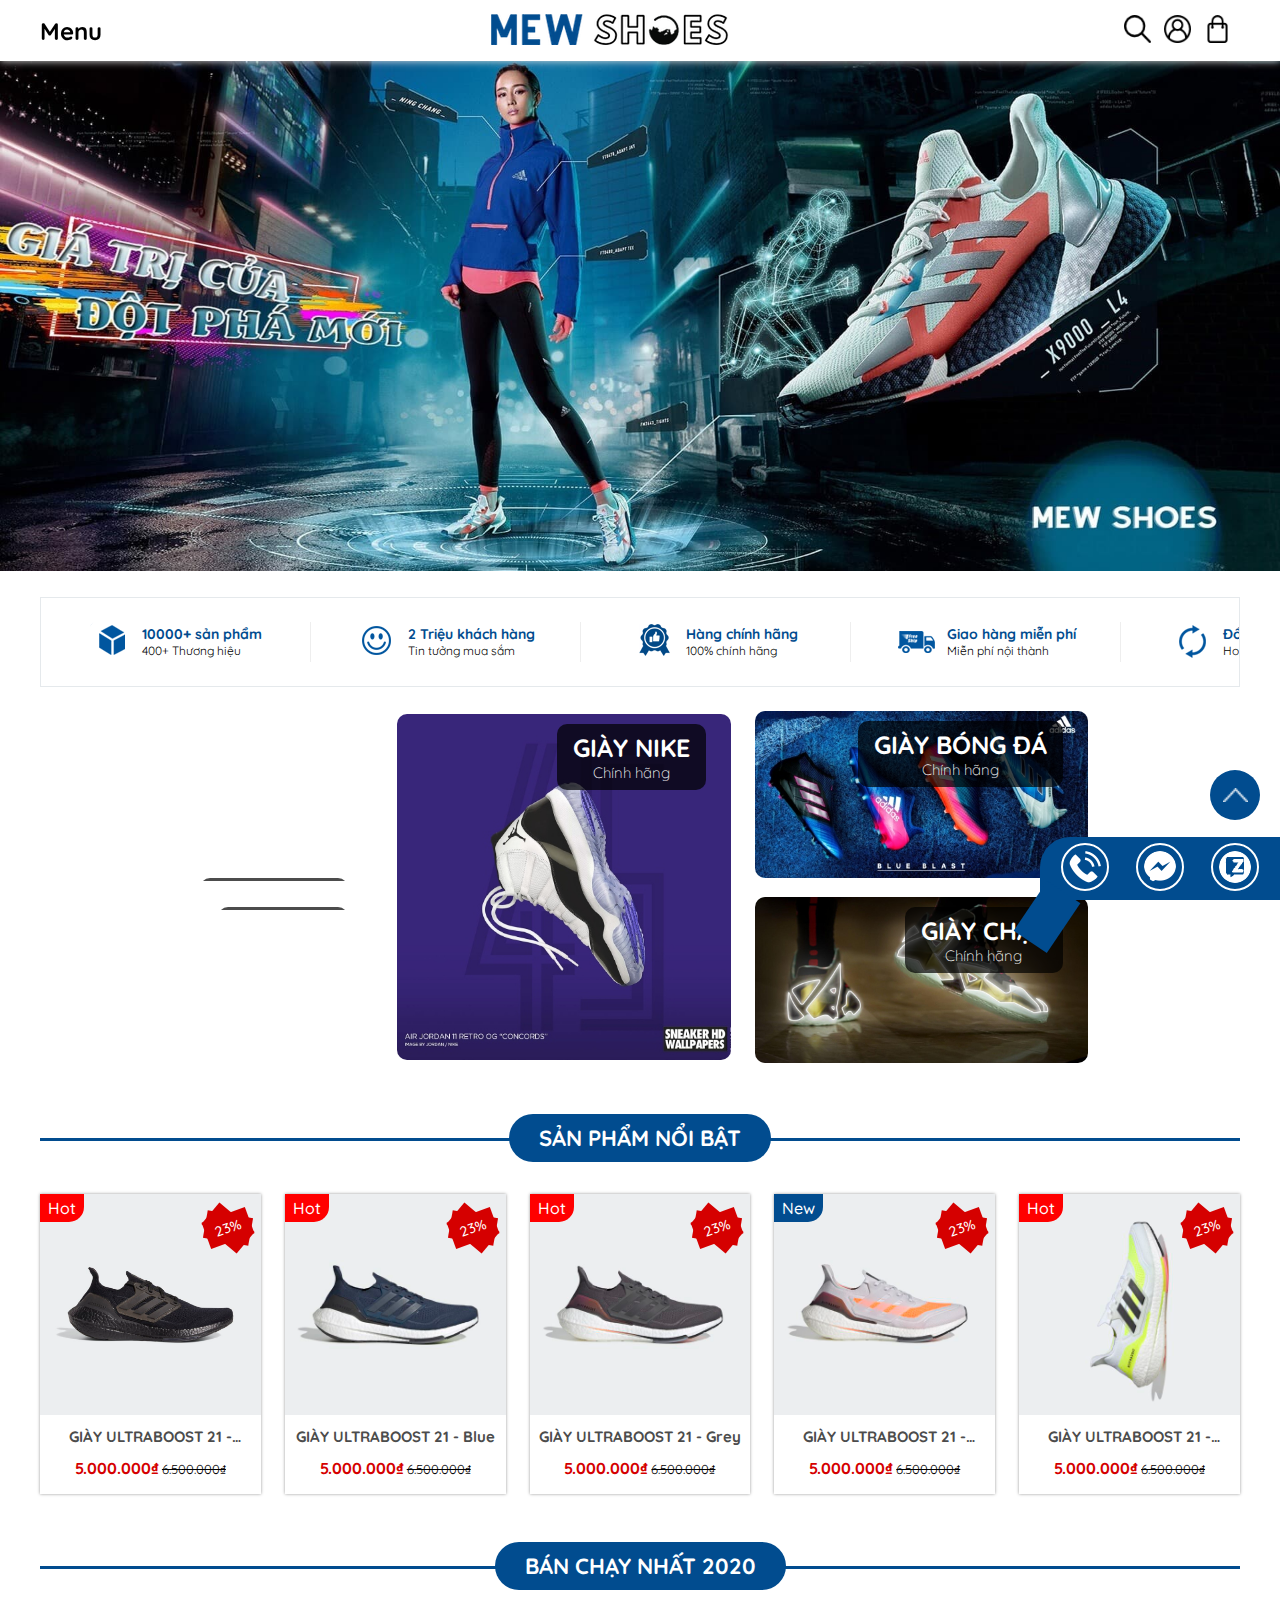
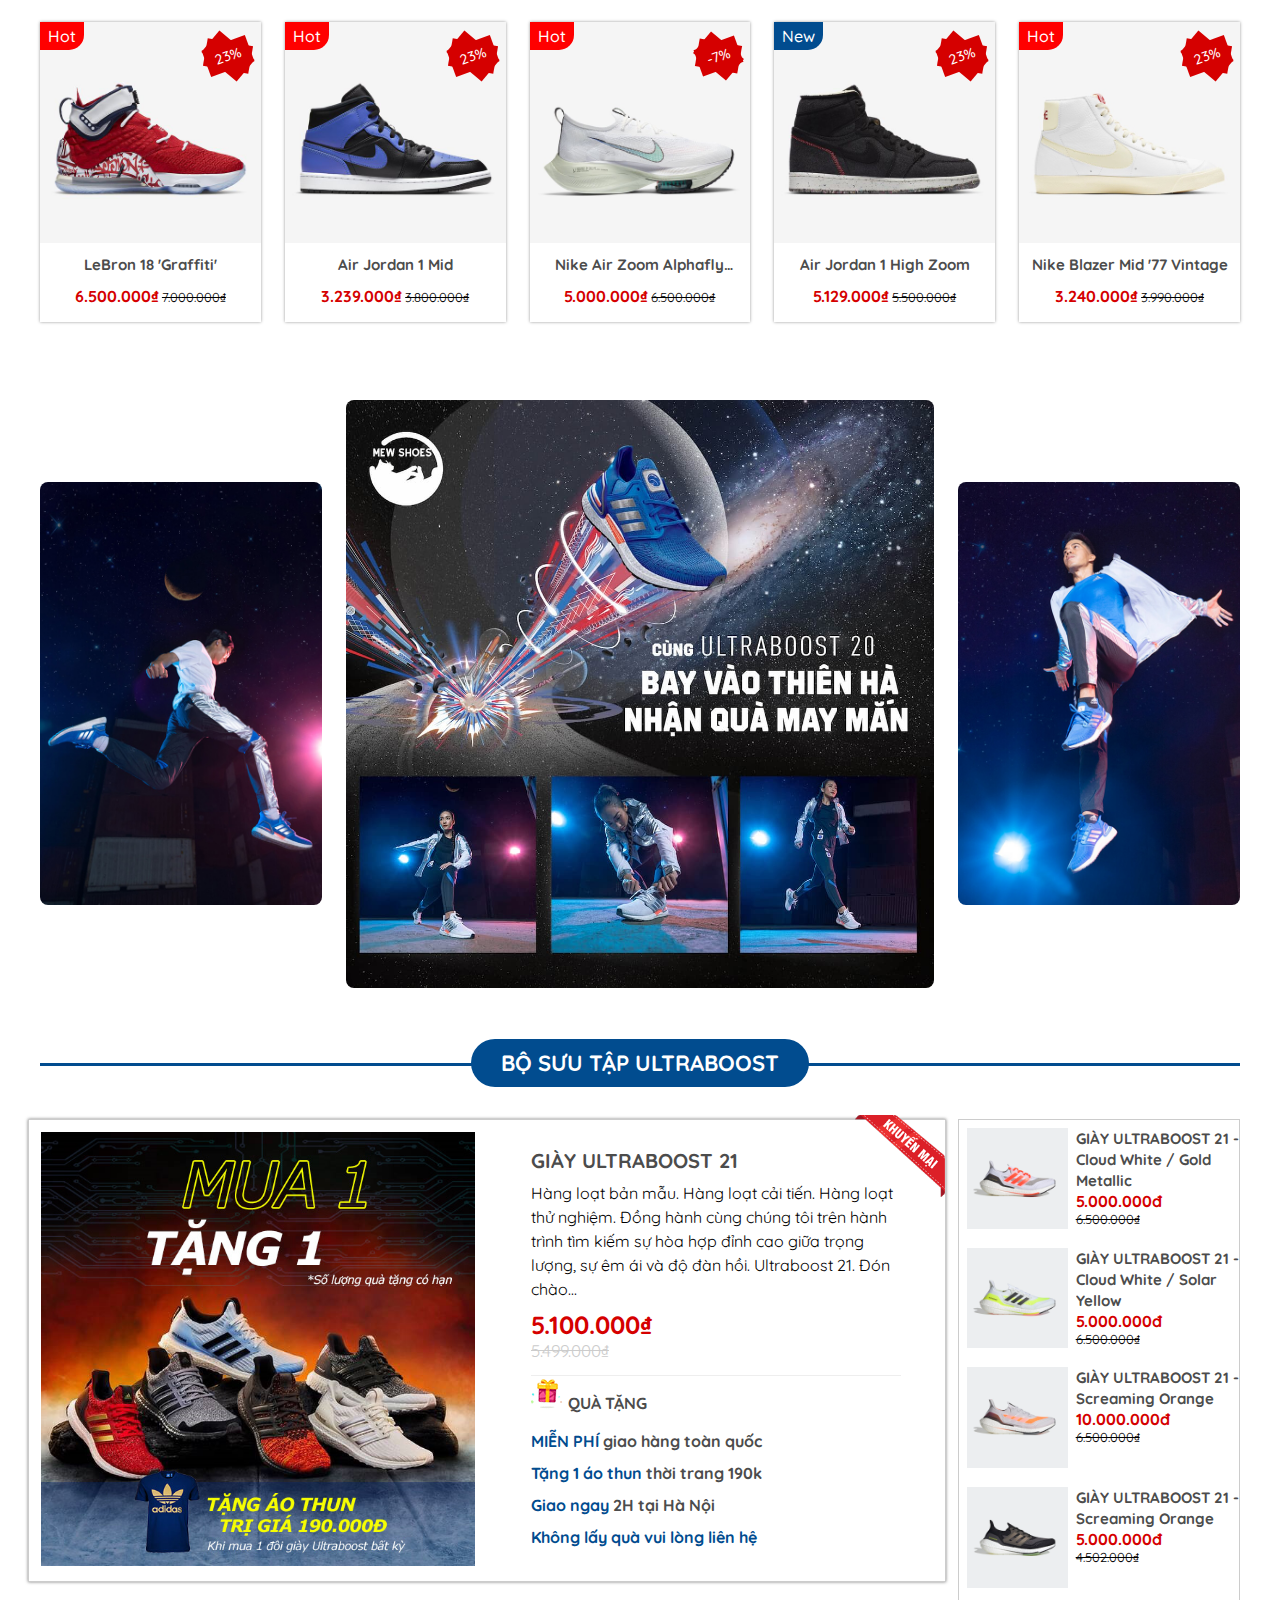
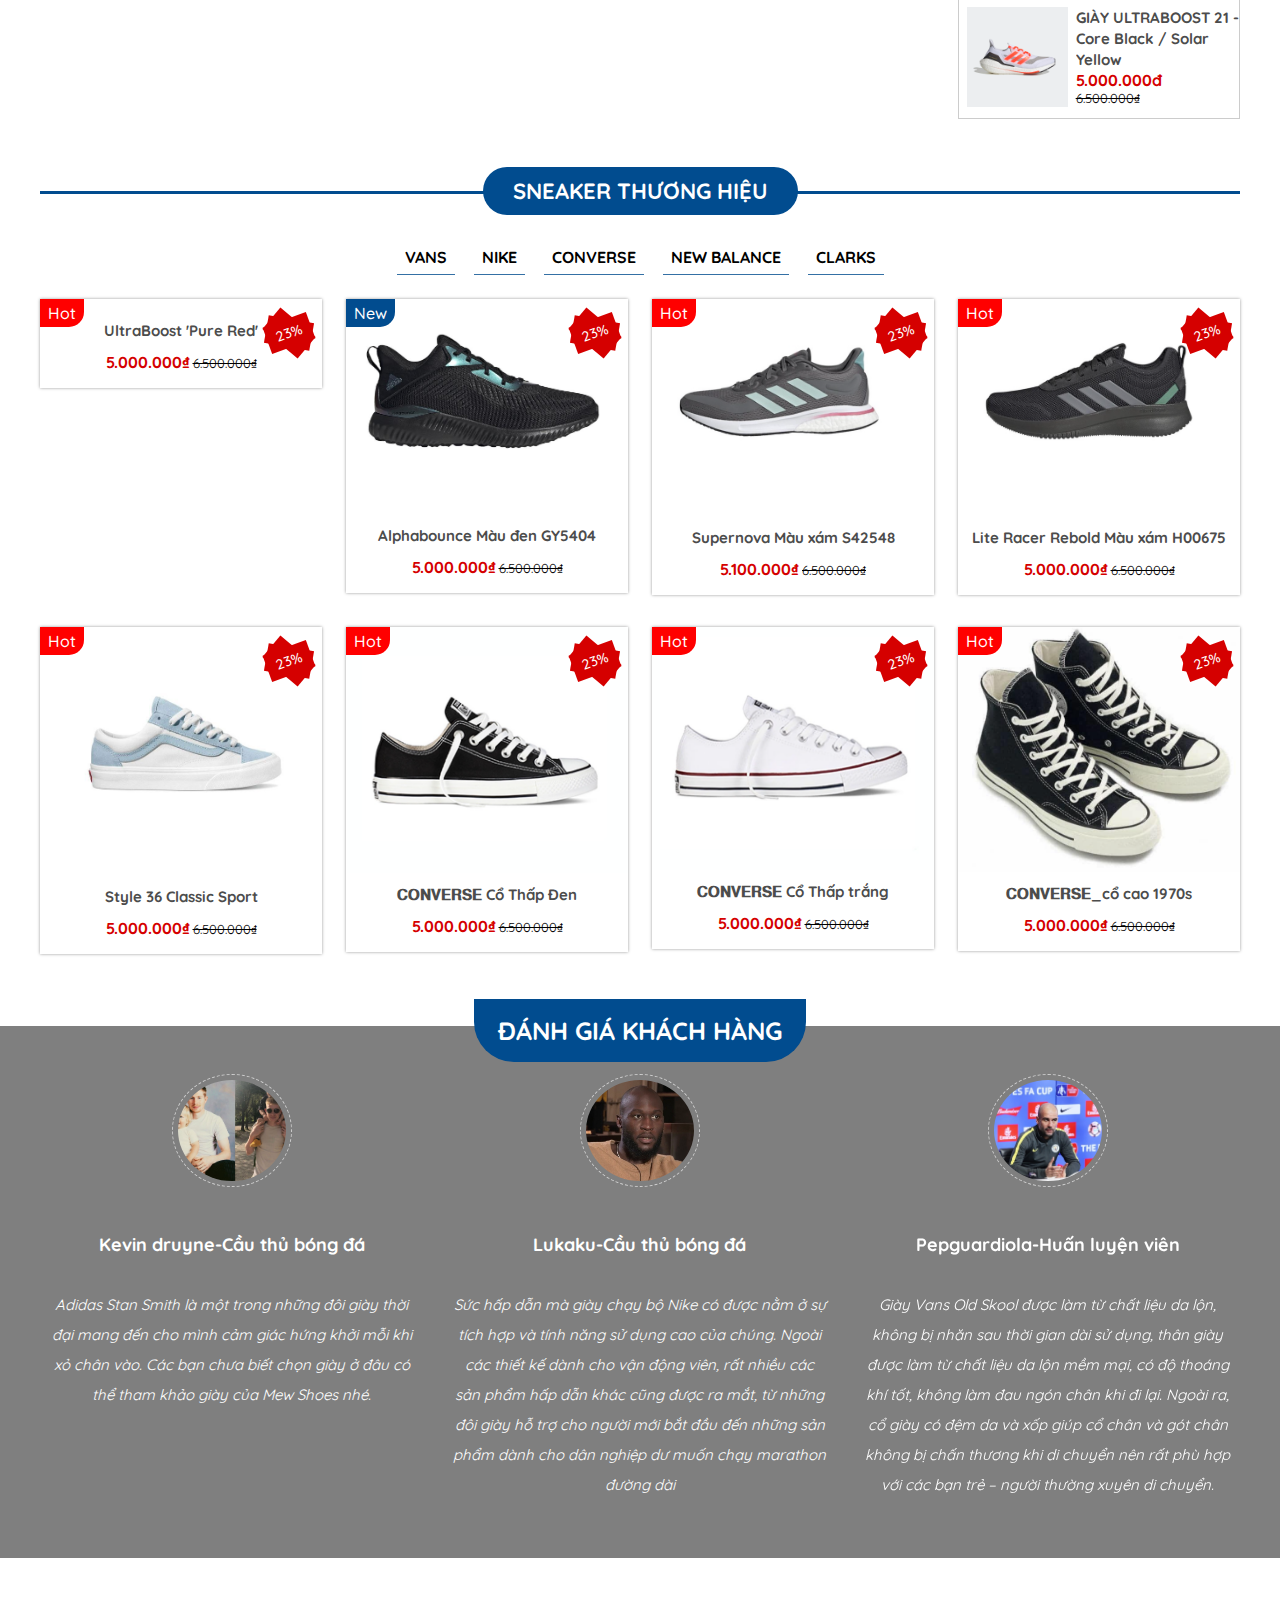
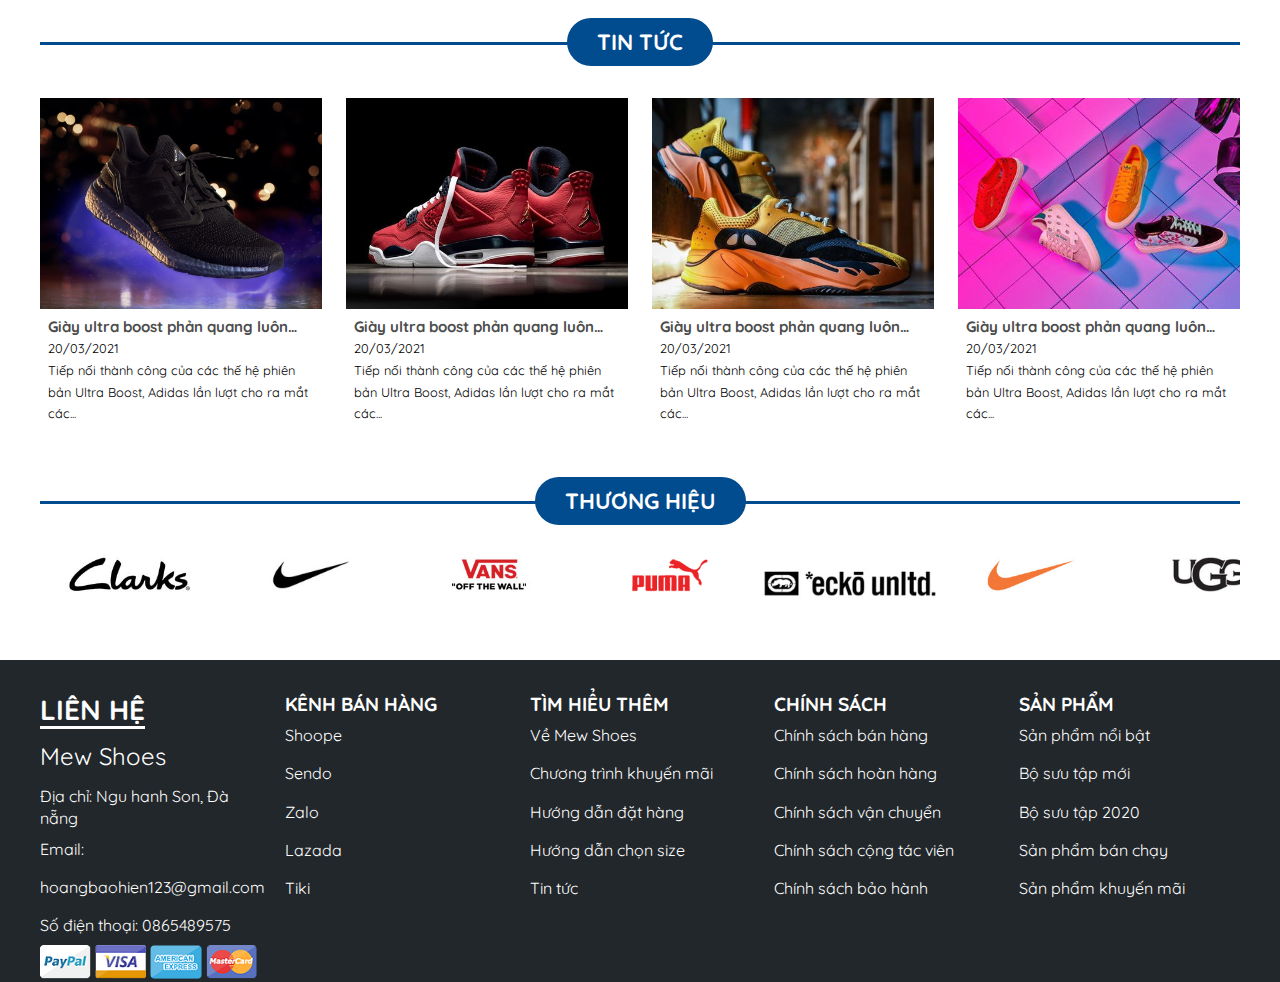
==== index.html @ cb1eae59 "first" ====
<!DOCTYPE html>
<html lang="en">

<head>
    <meta charset="UTF-8">
    <meta http-equiv="X-UA-Compatible" content="IE=edge">
    <meta name="viewport" content="width=device-width, initial-scale=1.0">
    <title>Mew Shoes</title>
    <link rel="icon" href="assets/img/logo/icon.png">
    <link rel="preconnect" href="https://fonts.gstatic.com" crossorigin>
    <link
        href="https://fonts.googleapis.com/css2?family=Quicksand:wght@300;400;500;600;700&family=Roboto:ital,wght@0,100;0,300;0,400;0,500;0,700;0,900;1,100;1,300;1,400;1,500;1,700;1,900&display=swap"
        rel="stylesheet">
    <link rel="stylesheet" href="https://cdnjs.cloudflare.com/ajax/libs/font-awesome/6.1.0/css/all.min.css"
        integrity="sha512-10/jx2EXwxxWqCLX/hHth/vu2KY3jCF70dCQB8TSgNjbCVAC/8vai53GfMDrO2Emgwccf2pJqxct9ehpzG+MTw=="
        crossorigin="anonymous" referrerpolicy="no-referrer" />
    <link rel="stylesheet" href="./assets/css/grid.css">
    <link rel="stylesheet" href="./assets/css/base.css">
    <link rel="stylesheet" href="./assets/css/main.css">
    <link rel="stylesheet" href="./assets/css/responsive.css">
</head>

<body>
    <script>
        alert('Chào mừng bạn đến với Mew shoes ><')
    </script>
    <div class="app">
        <header class="header">
            <div class="grid wide">
                <input hidden type="checkbox" name="" class="top-search__input" id="top-search__input--toggle">
                <!-- top-search -->
                <div class="top-search">
                    <input class="top-search__input" type="text" placeholder="Từ khóa...">
                    <a href="" class="btn btn--primary-color main-effect">Tìm kiếm</a>
                </div>

                <label for="top-search__input--toggle" class="top-search__overlay"></label>

                <!-- nav -->
                <nav class="nav">
                    <label for="nav__input--toggle" class="nav__menu">
                        <div class="nav__menu--toggle">
                            <i class="nav__menu-icon fa-solid fa-bars"></i> <span class="s-hidden">Menu</span>
                        </div>
                    </label>

                    <div class="nav__logo">
                        <a href="index.html">
                            <img class="" src="./assets/img/logo/mew-shoes.png" alt="">
                        </a>
                    </div>

                    <div class="nav__purchase">
                        <label class="" for="top-search__input--toggle" title="Tìm kiếm">
                            <img class="nav__purchase-img" src="./assets/img/icon-img/search.png" alt="">
                        </label>
                        <a class="" href="logins.html" title="Đăng nhập">
                            <img class="nav__purchase-img" src="./assets/img/icon-img/account.png" alt="">
                        </a>
                        <a class="" href="#" title="Đăng xuất">
                            <a href="out.html"><img class="nav__purchase-img s-hidden"
                                    src="./assets/img/icon-img/cart.png" alt=""> </label></a>

                        </a>
                    </div>
                </nav>
            </div>

            <input type="checkbox" hidden name="" class="nav__input" id="nav__input--toggle">

            <!-- navbar -->
            <label for="nav__input--toggle" class="navbar__overlay"></label>
            <div class="navbar">
                <div class="navbar__header">
                    <a href="#">
                        <img src="./assets/img/logo/mew-shoes.png" alt="">
                    </a>
                    <label for="nav__input--toggle">
                        <i class="navbar__header-icon--close far fa-times-circle"></i>
                    </label>
                </div>
                <div class="navbar__body">
                    <ul class="navbar__info">
                        <li class="navbar__info-item">
                            <a href="#" class="navbar__info-link">
                                <i class="navbar__info-icon fas fa-store"></i>
                                Cửa hàng Online</a>
                        </li>
                        <li class="navbar__info-item">
                            <a href="#" class="navbar__info-link">
                                <i class="navbar__info-icon far fa-paper-plane"></i>
                                Hướng dẫn mua hàng</a>
                        </li>
                        <li class="navbar__info-item">
                            <a href="#" class="navbar__info-link">
                                <i class="navbar__info-icon fas fa-qrcode"></i>
                                Thông tin thanh toán</a>
                        </li>
                        <li class="navbar__info-item">
                            <a href="#" class="navbar__info-link">
                                <i class="navbar__info-icon fas fa-store-alt"></i>
                                Chuỗi cửa hàng MewShoes</a>
                        </li>
                    </ul>

                    <ul class="navbar__category">
                        <li class="navbar__category-item">
                            <a class="navbar__category-link navbar__category-link__pointer navbar__category-link--color-primary"
                                href="#">Trang chủ</a>
                        </li>
                        <li class="navbar__category-item">
                            <a class="navbar__category-link navbar__category-link__pointer navbar__category-link--color-primary"
                                href="#">Giới thiệu</a>
                        </li>
                        <li class="navbar__category-item">
                            <a class="navbar__category-link" href="./boot.html">Giày boot</a>
                        </li>
                        <li class="navbar__category-item">
                            <a class="navbar__category-link" href="sport.html">Giày thể thao</a>
                        </li>
                        <li class="navbar__category-item">
                            <a class="navbar__category-link" href="sandals.html">Giày sandals</a>
                        </li>
                        <li class="navbar__category-item">
                            <a class="navbar__category-link" href="caogot.html">giày cao gót</a>
                        </li>
                        <li class="navbar__category-item">
                            <a class="navbar__category-link navbar__category-link__pointer navbar__category-link__pointer--default"
                                href="#">Tin tức</a>
                        </li>
                        <li class="navbar__category-item">
                            <a class="navbar__category-link navbar__category-link__pointer navbar__category-link__pointer--default"
                                href="#">Liên hệ</a>
                        </li>
                    </ul>

                    <div class="navbar__trademark">
                        <div class="navbar__trademark-list">
                            <div class="navbar__trademark-item">
                                <a href="#">
                                    <img class="navbar__trademark-img" src="./assets/img/trademark/nb.jpg" alt="">
                                </a>
                            </div>
                            <div class="navbar__trademark-item">
                                <a href="#">
                                    <img class="navbar__trademark-img" src="./assets/img/trademark/converse.jpg" alt="">
                                </a>
                            </div>
                        </div>
                        <div class="navbar__trademark-list">
                            <div class="navbar__trademark-item">
                                <a href="#">
                                    <img class="navbar__trademark-img" src="./assets/img/trademark/clarks.jpg" alt="">
                                </a>
                            </div>
                            <div class="navbar__trademark-item">
                                <a href="#">
                                    <img class="navbar__trademark-img" src="./assets/img/trademark/v-color.jpg" alt="">
                                </a>
                            </div>
                        </div>
                        <div class="navbar__trademark-list">
                            <div class="navbar__trademark-item">
                                <a href="#">
                                    <img class="navbar__trademark-img" src="./assets/img/trademark/vans.jpg" alt="">
                                </a>
                            </div>
                            <div class="navbar__trademark-item">
                                <a href="#">
                                    <img class="navbar__trademark-img" src="./assets/img/trademark/puma.jpg" alt="">
                                </a>
                            </div>
                        </div>
                    </div>

                    <ul class="navbar__socials">
                        <li class="navbar__socials-item">
                            <a class="navbar__socials-link" href="https://www.facebook.com/groups/339468258295397">
                                <img src="./assets/img/social-network/facebook.png" alt="">
                            </a>
                        </li>
                        <li class="navbar__socials-item">
                            <a class="navbar__socials-link" href="email.html">
                                <img src="./assets/img/social-network/email.png" alt="">
                            </a>
                        </li>
                        <li class="navbar__socials-item">
                            <a class="navbar__socials-link"
                                href="https://l.facebook.com/l.php?u=https%3A%2F%2Fwww.instagram.com%2Fthuphuowng_2003%3Ffbclid%3DIwAR1xzL79l4zxYjtcg8ZABpHiZBrJl4rvFFiG4FKuqA71RV--k12fUowH6ME&h=AT2jNXqrh0mJFtIkwdpwGE7hoZp2zBm7oHdDBazHqkNHowLIjXb2sBU0ncjePg1Irchv4_YD8o2TBxCK0F-vUGMJZEgwLqLBQkH0OHsWEL4gYexllwIU0tLMhYTch4RrxM39">
                                <img src="./assets/img/social-network/instagram.png" alt="">
                            </a>
                        </li>
                        <li class="navbar__socials-item">
                            <a class="navbar__socials-link" href="https://www.youtube.com/?gl=VN">
                                <img src="./assets/img/social-network/youtube.png" alt="">
                            </a>
                        </li>
                    </ul>
                </div>
            </div>
        </header>

        <div class="slider"></div>

        <div class="content">

            <!-- policy -->
            <div class="policy">
                <div class="grid wide">
                    <ul class="policy__list">
                        <li class="policy__item">
                            <div class="policy__icon">
                                <img class="policy__icon-img" src="./assets/img/icon-img/box.png" alt="">
                            </div>
                            <div class="policy__desc">
                                <h4 class="policy__title">10000+ sản phẩm </h4>
                                <h5 class="policy__sub-title">400+ Thương hiệu</h5>
                            </div>
                        </li>
                        <li class="policy__item">
                            <div class="policy__icon">
                                <img class="policy__icon-img" src="./assets/img/icon-img/smile.png" alt="">
                            </div>
                            <div class="policy__desc">
                                <h4 class="policy__title">2 Triệu khách hàng</h4>
                                <h5 class="policy__sub-title">Tin tưởng mua sắm</h5>
                            </div>
                        </li>
                        <li class="policy__item">
                            <div class="policy__icon">
                                <img class="policy__icon-img" src="./assets/img/icon-img/like.png" alt="">
                            </div>
                            <div class="policy__desc">
                                <h4 class="policy__title">Hàng chính hãng</h4>
                                <h5 class="policy__sub-title">100% chính hãng</h5>
                            </div>
                        </li>
                        <li class="policy__item">
                            <div class="policy__icon">
                                <img class="policy__icon-img" src="./assets/img/icon-img/car.png" alt="">
                            </div>
                            <div class="policy__desc">
                                <h4 class="policy__title">Giao hàng miễn phí</h4>
                                <h5 class="policy__sub-title">Miễn phí nội thành</h5>
                            </div>
                        </li>
                        <li class="policy__item">
                            <div class="policy__icon">
                                <img class="policy__icon-img" src="./assets/img/icon-img/turn.png" alt="">
                            </div>
                            <div class="policy__desc">
                                <h4 class="policy__title">Đổi hàng 07 ngày </h4>
                                <h5 class="policy__sub-title">Hoàn toàn miễn phí</h5>
                            </div>
                        </li>
                        <li class="policy__item">
                            <div class="policy__icon">
                                <img class="policy__icon-img" src="./assets/img/icon-img/vip.png" alt="">
                            </div>
                            <div class="policy__desc">
                                <h4 class="policy__title">Khách VIP</h4>
                                <h5 class="policy__sub-title">Ưu đãi hấp dẫn</h5>
                            </div>
                        </li>
                    </ul>
                </div>
            </div>

            <!-- Product -->
            <div class="product">
                <div class="grid wide">
                    <div class="row">
                        <div class="product__container">
                            <div class="col l-4 c-12">
                                <a class="product__item main-effect" href="#">
                                    <img class="product__img" src="./assets/img/shoes/Men's shoes.jpg" alt="">
                                    <div class="product__desc">
                                        <h3 class="product__desc-title">Giày nam</h3>
                                        <h5 class="product__des--quantity">Chính hãng</h5>
                                    </div>
                                </a>
                                <a class="product__item main-effect product__item--mt-16" href="#">
                                    <img class="product__img" src="./assets/img/shoes/Women's shoes.jpg" alt="">
                                    <div class="product__desc">
                                        <h3 class="product__desc-title">Giày nữ</h3>
                                        <h5 class="product__des--quantity">Chính hãngl</h5>
                                    </div>
                                </a>
                            </div>
                            <div class="col l-4 c-0">
                                <a class="product__item main-effect" href="#">
                                    <img class="product__img" src="./assets/img/shoes/basketball shoes.jpg" alt="">
                                    <div class="product__desc">
                                        <h3 class="product__desc-title">Giày NIKE</h3>
                                        <h5 class="product__des--quantity">Chính hãng</h5>
                                    </div>
                                </a>
                            </div>
                            <div class="col l-4 m-0 c-0">
                                <a class="product__item main-effect" href="#">
                                    <img class="product__img" src="./assets/img/shoes/soccer shoes.jpg" alt="">
                                    <div class="product__desc">
                                        <h3 class="product__desc-title">Giày bóng đá</h3>
                                        <h5 class="product__des--quantity">Chính hãng</h5>
                                    </div>
                                </a>
                                <a class="product__item main-effect product__item--mt-16" href="#">
                                    <img class="product__img" src="./assets/img/shoes/running shoes.jpg" alt="">
                                    <div class="product__desc">
                                        <h3 class="product__desc-title">Giày chạy</h3>
                                        <h5 class="product__des--quantity">Chính hãng</h5>
                                    </div>
                                </a>
                            </div>
                        </div>
                    </div>
                </div>
            </div>

            <!--prominent-->
            <div class="prominent">
                <div class="grid wide">
                    <div class="title-section">
                        <a class="title-section-link" href="#">
                            <h2 class="heading-section main-effect">Sản phẩm nổi bật</h2>
                        </a>
                    </div>

                    <div class="row">
                        <div class="col l-2-4 m-4">
                            <div class="container__products">
                                <div class="container__product-banner">
                                    <img class="container__product-img"
                                        src="./assets/img/shoes/H/ULTRABOOTS 21 - BLACK - H.jpg" alt="">
                                    <div class="container__banner">
                                        <img src="./assets/img/shoes/V/ULTRABOOST 21 - Black -V.jpg" alt=""
                                            class="container__banner-img">
                                    </div>
                                </div>
                                <div class="container__desc">
                                    <div class="container__product-ultra">
                                        <a href="#" class="container__product-name">GIÀY ULTRABOOST 21 - Black</a>
                                    </div>
                                    <span class="container__product--price-sale">5.000.000₫</span>
                                    <span class="container__product--main-price">6.500.000₫</span>
                                </div>
                                <div class="container__product--hot">Hot</div>
                                <div class="container__product--percent">23%</div>
                            </div>
                        </div>
                        <div class="col l-2-4 m-4">
                            <div class="container__products">
                                <div class="container__product-banner">
                                    <img class="container__product-img"
                                        src="./assets/img/shoes/H/ULTRABOOTS 21 - BLUE- H.jpg" alt="">
                                    <div class="container__banner">
                                        <img src="./assets/img/shoes/V/ULTRABOOST 21 - Blue - V.jpg" alt=""
                                            class="container__banner-img">
                                    </div>
                                </div>
                                <div class="container__desc">
                                    <div class="container__product-ultra">
                                        <a href="#" class="container__product-name">GIÀY ULTRABOOST 21 - Blue</a>
                                    </div>
                                    <span class="container__product--price-sale">5.000.000₫</span>
                                    <span class="container__product--main-price">6.500.000₫</span>
                                </div>
                                <div class="container__product--hot">Hot</div>
                                <div class="container__product--percent">23%</div>
                            </div>
                        </div>
                        <div class="col l-2-4 m-4">
                            <div class="container__products">
                                <div class="container__product-banner">
                                    <img class="container__product-img"
                                        src="./assets/img/shoes/H/ULTRABOOTS 21 - GREY- H.jpg" alt="">
                                    <div class="container__banner">
                                        <img src="./assets/img/shoes/V/ULTRABOOTS 21 - Grey - V.jpg" alt=""
                                            class="container__banner-img">
                                    </div>
                                </div>
                                <div class="container__desc">
                                    <div class="container__product-ultra">
                                        <a href="#" class="container__product-name">GIÀY ULTRABOOST 21 - Grey</a>
                                    </div>
                                    <span class="container__product--price-sale">5.000.000₫</span>
                                    <span class="container__product--main-price">6.500.000₫</span>
                                </div>
                                <div class="container__product--hot">Hot</div>
                                <div class="container__product--percent">23%</div>
                            </div>
                        </div>
                        <div class="col l-2-4 m-4 s-m-mt-16">
                            <div class="container__products">
                                <div class="container__product-banner">
                                    <img class="container__product-img"
                                        src="./assets/img/shoes/H/ULTRABOOST 21 - Screaming Orange - H.jpg" alt="">
                                    <div class="container__banner">
                                        <img src="./assets/img/shoes/V/ULTRABOOST 21 - Screaming Orange - V.jpg" alt=""
                                            class="container__banner-img">
                                    </div>
                                </div>
                                <div class="container__desc">
                                    <div class="container__product-ultra">
                                        <a href="#" class="container__product-name">GIÀY ULTRABOOST 21 - Screaming
                                            Orange</a>
                                    </div>
                                    <span class="container__product--price-sale">5.000.000₫</span>
                                    <span class="container__product--main-price">6.500.000₫</span>
                                </div>
                                <div class="container__product--new">New</div>
                                <div class="container__product--percent">23%</div>
                            </div>
                        </div>
                        <div class="col l-2-4 m-4 s-m-mt-16">
                            <div class="container__products">
                                <div class="container__product-banner">
                                    <img class="container__product-img"
                                        src="./assets/img/shoes/H/ULTRABOOST - 21 - Cloud White - H.jpg" alt="">
                                    <div class="container__banner">
                                        <img src="./assets/img/shoes/V/ULTRABOOST - 21 - Cloud White - V.jpg" alt=""
                                            class="container__banner-img">
                                    </div>
                                </div>
                                <div class="container__desc">
                                    <div class="container__product-ultra">
                                        <a href="#" class="container__product-name">GIÀY ULTRABOOST 21 - Solar
                                            Yellow</a>
                                    </div>
                                    <span class="container__product--price-sale">5.000.000₫</span>
                                    <span class="container__product--main-price">6.500.000₫</span>
                                </div>
                                <div class="container__product--hot">Hot</div>
                                <div class="container__product--percent">23%</div>
                            </div>
                        </div>
                    </div>
                </div>
            </div>

            <!--bestseller-->
            <div class="prominent">
                <div class="grid wide">
                    <div class="title-section">
                        <a class="title-section-link" href="#">
                            <h2 class="heading-section main-effect">Bán chạy nhất 2020</h2>
                        </a>
                    </div>

                    <div class="row">
                        <div class="col l-2-4 m-4">
                            <div class="container__products">
                                <div class="container__product-banner">
                                    <img class="container__product-img" src="./assets/img/shoes/redH.jpg" alt="">
                                    <div class="container__banner">
                                        <img src="./assets/img/shoes/redV.jpg" alt="" class="container__banner-img">
                                    </div>
                                </div>
                                <div class="container__desc">
                                    <div class="container__product-ultra">
                                        <a href="#" class="container__product-name">LeBron 18 'Graffiti'</a>
                                    </div>
                                    <span class="container__product--price-sale">6.500.000₫</span>
                                    <span class="container__product--main-price">7.000.000₫</span>
                                </div>
                                <div class="container__product--hot">Hot</div>
                                <div class="container__product--percent">23%</div>
                            </div>
                        </div>
                        <div class="col l-2-4 m-4">
                            <div class="container__products">
                                <div class="container__product-banner">
                                    <img class="container__product-img" src="./assets/img/shoes/blueh.jpg" alt="">
                                    <div class="container__banner">
                                        <img src="./assets/img/shoes/bluev.jpg" alt="" class="container__banner-img">
                                    </div>
                                </div>
                                <div class="container__desc">
                                    <div class="container__product-ultra">
                                        <a href="#" class="container__product-name">Air Jordan 1 Mid</a>
                                    </div>
                                    <span class="container__product--price-sale">3.239.000₫</span>
                                    <span class="container__product--main-price">3.800.000₫</span>
                                </div>
                                <div class="container__product--hot">Hot</div>
                                <div class="container__product--percent">23%</div>
                            </div>
                        </div>
                        <div class="col l-2-4 m-4">
                            <div class="container__products">
                                <div class="container__product-banner">
                                    <img class="container__product-img" src="./assets/img/shoes/whiteh.jpg" alt="">
                                    <div class="container__banner">
                                        <img src="./assets/img/shoes/whitev.jpg" alt="" class="container__banner-img">
                                    </div>
                                </div>
                                <div class="container__desc">
                                    <div class="container__product-ultra">
                                        <a href="#" class="container__product-name">Nike Air Zoom Alphafly NEXT%</a>
                                    </div>
                                    <span class="container__product--price-sale">5.000.000₫</span>
                                    <span class="container__product--main-price">6.500.000₫</span>
                                </div>
                                <div class="container__product--hot">Hot</div>
                                <div class="container__product--percent">-7%</div>
                            </div>
                        </div>
                        <div class="col l-2-4 m-4 s-m-mt-16">
                            <div class="container__products">
                                <div class="container__product-banner">
                                    <img class="container__product-img" src="./assets/img/shoes/blackh.jpg" alt="">
                                    <div class="container__banner">
                                        <img src="./assets/img/shoes/blackv.jpg" alt="" class="container__banner-img">
                                    </div>
                                </div>
                                <div class="container__desc">
                                    <div class="container__product-ultra">
                                        <a href="#" class="container__product-name">Air Jordan 1 High Zoom</a>
                                    </div>
                                    <span class="container__product--price-sale">5.129.000₫</span>
                                    <span class="container__product--main-price">5.500.000₫</span>
                                </div>
                                <div class="container__product--new">New</div>
                                <div class="container__product--percent">23%</div>
                            </div>
                        </div>
                        <div class="col l-2-4 m-4 s-m-mt-16">
                            <div class="container__products">
                                <div class="container__product-banner">
                                    <img class="container__product-img" src="./assets/img/shoes/whitepinkh.jpg" alt="">
                                    <div class="container__banner">
                                        <img src="./assets/img/shoes/whitepinkv.jpg" alt=""
                                            class="container__banner-img">
                                    </div>
                                </div>
                                <div class="container__desc">
                                    <div class="container__product-ultra">
                                        <a href="#" class="container__product-name">Nike Blazer Mid '77 Vintage</a>
                                    </div>
                                    <span class="container__product--price-sale">3.240.000₫</span>
                                    <span class="container__product--main-price"> 3.990.000₫</span>
                                </div>
                                <div class="container__product--hot">Hot</div>
                                <div class="container__product--percent">23%</div>
                            </div>
                        </div>
                    </div>
                </div>
            </div>

            <!-- advertisement -->
            <div class="advertisement">
                <div class="grid wide">
                    <div class="row">
                        <div class="advertisement__list">
                            <div class="col l-3 c-0">
                                <div class="advertisement__item main-effect">
                                    <img class="advertisement__item-img" src="./assets/img/img-size-l/m_bn_2_1.jpg"
                                        alt="">
                                </div>
                            </div>
                            <div class="col l-6">
                                <div class="advertisement__item main-effect">
                                    <img class="advertisement__item-img" src="./assets/img/img-size-l/m_bn_2_2.jpg"
                                        alt="">
                                </div>
                            </div>
                            <div class="col l-3 c-0">
                                <div class="advertisement__item main-effect">
                                    <img class="advertisement__item-img" src="./assets/img/img-size-l/m_bn_2_3.jpg"
                                        alt="">
                                </div>
                            </div>
                        </div>
                    </div>
                </div>
            </div>

            <!-- collection -->
            <div class="collection">
                <div class="grid wide">
                    <div class="title-section">
                        <a class="title-section-link" href="#">
                            <h2 class="heading-section main-effect">Bộ sưu tập ULTRABOOST</h2>
                        </a>
                    </div>

                    <div class="row">
                        <div class="col l-9">
                            <div class="row">
                                <div class="collection__content">
                                    <div class="col l-6 m-12 c-12">
                                        <div class="collection__item main-effect">
                                            <a href="cost.html">
                                                <img src="./assets/img/img-size-l/bg_only_item.png" alt="">
                                            </a>
                                        </div>
                                    </div>
                                    <div class="col l-6 m-12 c-12">
                                        <div class="collection__item-info">
                                            <a href="#" class="collection__item-shoes-name">GIÀY ULTRABOOST 21</a>
                                            <p class="collection__item-desc">
                                                Hàng loạt bản mẫu. Hàng loạt cải tiến. Hàng loạt thử nghiệm. Đồng hành
                                                cùng chúng tôi trên hành trình tìm kiếm sự hòa hợp đỉnh cao giữa trọng
                                                lượng, sự êm ái và độ đàn hồi. Ultraboost 21. Đón chào...
                                            </p>
                                            <h3 class="collection__item--price-sale">5.100.000₫</h3>
                                            <span class="collection__item--main-price">5.499.000₫</span>
                                            <span class="collection__item--border-bottom"></span>
                                            <ul class="collection__promotions-list">
                                                <li class="collection__promotions-item--gift">
                                                    <img class="collection__promotions-item-img"
                                                        src="./assets/img/icon-img/gift_g.png" alt=""> QUÀ TẶNG
                                                </li>
                                                <li class="collection__promotions-item">
                                                    <i class="collection__promotions-item-icon fas fa-check"></i>MIỄN
                                                    PHÍ <span class="collection__promotions-item--service">giao hàng
                                                        toàn quốc</span>
                                                </li>
                                                <li class="collection__promotions-item">
                                                    <i class="collection__promotions-item-icon fas fa-check"></i>Tặng 1
                                                    áo thun <span class="collection__promotions-item--service">thời
                                                        trang 190k</span>
                                                </li>
                                                <li class="collection__promotions-item">
                                                    <i class="collection__promotions-item-icon fas fa-check"></i>Giao
                                                    ngay <span class="collection__promotions-item--service">2H tại Hà
                                                        Nội</span>
                                                </li>
                                                <li class="collection__promotions-item">
                                                    <i class="collection__promotions-item-icon fas fa-check"></i>Không
                                                    lấy quà vui lòng liên hệ
                                                </li>

                                            </ul>
                                        </div>
                                    </div>
                                </div>
                            </div>
                        </div>
                        <div class="col l-3 m-12 c-12">
                            <div class="collection__app">
                                <div class="collection__suggestions">
                                    <div class="row no-gutters">
                                        <div class="collection__suggestions-container">
                                            <div class="col l-5 m-6">
                                                <div class="collection-shoes main-effect">
                                                    <img src="./assets/img/shoes/collection/1.jpg" alt="">
                                                </div>
                                            </div>
                                            <div class="col l-7 m-6">
                                                <div class="collection__app-des mt-8">
                                                    <a href="" class="container__product-name">GIÀY ULTRABOOST 21 -
                                                        Cloud White / Gold Metallic </a>
                                                    <span style="display: block;"
                                                        class="container__product--price-sale">5.000.000đ</span>
                                                    <span class="container__product--main-price">6.500.000₫</span>
                                                </div>
                                            </div>
                                        </div>
                                    </div>
                                    <div class="row no-gutters">
                                        <div class="collection__suggestions-container">
                                            <div class="col l-5 m-6">
                                                <div class="collection-shoes main-effect">
                                                    <img src="./assets/img/shoes/collection/2.jpg" alt="">
                                                </div>
                                            </div>
                                            <div class="col l-7 m-6">
                                                <div class="collection__app-des mt-8">
                                                    <a href="" class="container__product-name">GIÀY ULTRABOOST 21 -
                                                        Cloud White / Solar Yellow</a>
                                                    <span style="display: block;"
                                                        class="container__product--price-sale">5.000.000đ</span>
                                                    <span class="container__product--main-price">6.500.000₫</span>
                                                </div>
                                            </div>
                                        </div>
                                    </div>
                                    <div class="row no-gutters">
                                        <div class="collection__suggestions-container">
                                            <div class="col l-5 m-6">
                                                <div class="collection-shoes main-effect">
                                                    <img src="./assets/img/shoes/collection/3.jpg" alt="">
                                                </div>
                                            </div>
                                            <div class="col l-7 m-6">
                                                <div class="collection__app-des mt-8">
                                                    <a href="" class="container__product-name">GIÀY ULTRABOOST 21 -
                                                        Screaming Orange</a>
                                                    <span style="display: block;"
                                                        class="container__product--price-sale">10.000.000đ</span>
                                                    <span class="container__product--main-price">6.500.000₫</span>
                                                </div>
                                            </div>
                                        </div>
                                    </div>
                                    <div class="row no-gutters">
                                        <div class="collection__suggestions-container">
                                            <div class="col l-5 m-6">
                                                <div class="collection-shoes main-effect">
                                                    <img src="./assets/img/shoes/collection/4.jpg" alt="">
                                                </div>
                                            </div>
                                            <div class="col l-7 m-6">
                                                <div class="collection__app-des mt-8">
                                                    <a href="" class="container__product-name">GIÀY ULTRABOOST 21 -
                                                        Screaming Orange</a>
                                                    <span style="display: block;"
                                                        class="container__product--price-sale">5.000.000đ</span>
                                                    <span class="container__product--main-price">4.502.000₫</span>
                                                </div>
                                            </div>
                                        </div>
                                    </div>
                                    <div class="row no-gutters">
                                        <div class="collection__suggestions-container">
                                            <div class="col l-5 m-6">
                                                <div class="collection-shoes main-effect">
                                                    <img src="./assets/img/shoes/collection/1.jpg" alt="">
                                                </div>
                                            </div>
                                            <div class="col l-7 m-6">
                                                <div class="collection__app-des mt-8">
                                                    <a href="" class="container__product-name">GIÀY ULTRABOOST 21 - Core
                                                        Black / Solar Yellow</a>
                                                    <span style="display: block;"
                                                        class="container__product--price-sale">5.000.000đ</span>
                                                    <span class="container__product--main-price">6.500.000₫</span>
                                                </div>
                                            </div>
                                        </div>
                                    </div>
                                </div>
                            </div>
                        </div>
                    </div>
                </div>
            </div>

            <!-- Sneaker trademark -->
            <div class="sneaker-trademark">
                <div class="grid wide">
                    <div class="title-section">
                        <a class="title-section-link" href="#">
                            <h2 class="heading-section main-effect">Sneaker Thương Hiệu</h2>
                        </a>
                    </div>

                    <ul class="brands-five">
                        <li class="brands-five__item">
                            <a class="brands__five--link" href="#">VANS</a>
                        </li>
                        <li class="brands-five__item">
                            <a class="brands__five--link" href="#">NIKE</a>
                        </li>
                        <li class="brands-five__item">
                            <a class="brands__five--link" href="#">Converse</a>
                        </li>
                        <li class="brands-five__item">
                            <a class="brands__five--link" href="#">New Balance</a>
                        </li>
                        <li class="brands-five__item">
                            <a class="brands__five--link" href="#">Clarks</a>
                        </li>
                    </ul>

                    <!-- list one -->
                    <div class="row mt-32">
                        <div class="col l-3 m-6 s-m-mt-16">
                            <div class="container__products">
                                <div class="container__product-banner">
                                    <img class="container__product-img"
                                        src="./assets/img/shoes/H/Adidas UltraBoost 20 Marathon 'Pure Red'.png" alt="">
                                    <div class="container__banner">
                                        <img src="./assets/img/shoes/H1/UltraBoost 'Pure Red'.png" alt=""
                                            class="container__banner-img">
                                    </div>
                                </div>
                                <div class="container__desc">
                                    <div class="container__product-ultra">
                                        <a href="#" class="container__product-name"> UltraBoost 'Pure Red'</a>
                                    </div>
                                    <span class="container__product--price-sale">5.000.000₫</span>
                                    <span class="container__product--main-price">6.500.000₫</span>
                                </div>
                                <div class="container__product--hot">Hot</div>
                                <div class="container__product--percent">23%</div>
                            </div>
                        </div>
                        <div class="col l-3 m-6 s-m-mt-16">
                            <div class="container__products">
                                <div class="container__product-banner">
                                    <img class="container__product-img"
                                        src="./assets/img/shoes/H/adidas RUNNING Unisex Giày Alphabounce Màu đen GY5404.png"
                                        alt="">
                                    <div class="container__banner">
                                        <img src="./assets/img/shoes/V/ULTRABOOST 21 - Black -V.jpg" alt=""
                                            class="container__banner-img">
                                    </div>
                                </div>
                                <div class="container__desc">
                                    <div class="container__product-ultra">
                                        <a href="#" class="container__product-name">Alphabounce Màu đen GY5404</a>
                                    </div>
                                    <span class="container__product--price-sale">5.000.000₫</span>
                                    <span class="container__product--main-price">6.500.000₫</span>
                                </div>
                                <div class="container__product--new">New</div>
                                <div class="container__product--percent">23%</div>
                            </div>
                        </div>
                        <div class="col l-3 m-6 s-m-mt-16">
                            <div class="container__products">
                                <div class="container__product-banner">
                                    <img class="container__product-img"
                                        src="./assets/img/shoes/H/adidas RUNNING Nữ Giày Supernova Màu xám S42548.png"
                                        alt="">
                                    <div class="container__banner">
                                        <img src="./assets/img/shoes/H1/Supernova Màu xám S42548.png" alt=""
                                            class="container__banner-img">
                                    </div>
                                </div>
                                <div class="container__desc">
                                    <div class="container__product-ultra">
                                        <a href="#" class="container__product-name">Supernova Màu xám S42548</a>
                                    </div>
                                    <span class="container__product--price-sale">5.100.000₫</span>
                                    <span class="container__product--main-price">6.500.000₫</span>
                                </div>
                                <div class="container__product--hot">Hot</div>
                                <div class="container__product--percent">23%</div>
                            </div>
                        </div>
                        <div class="col l-3 m-6 s-m-mt-16">
                            <div class="container__products">
                                <div class="container__product-banner">
                                    <img class="container__product-img"
                                        src="./assets/img/shoes/H/adidas RUNNING Nam Giày Lite Racer Rebold Màu xám H00675.png"
                                        alt="">
                                    <div class="container__banner">
                                        <img src="./assets/img/shoes/h1/adidas RUNNING Nam Giày Lite Racer Rebold Màu xám H00675.png"
                                            alt="" class="container__banner-img">
                                    </div>
                                </div>
                                <div class="container__desc">
                                    <div class="container__product-ultra">
                                        <a href="#" class="container__product-name">Lite Racer Rebold Màu xám H00675</a>
                                    </div>
                                    <span class="container__product--price-sale">5.000.000₫</span>
                                    <span class="container__product--main-price">6.500.000₫</span>
                                </div>
                                <div class="container__product--hot">Hot</div>
                                <div class="container__product--percent">23%</div>
                            </div>
                        </div>
                    </div>

                    <!-- list two -->
                    <div class="row mt-32">
                        <div class="col l-3 m-6 s-m-mt-16">
                            <div class="container__products">
                                <div class="container__product-banner">
                                    <img class="container__product-img"
                                        src="./assets/img/shoes/H/Vans UA Old Skool Style 36 Classic Sport - VN0A54F69LY.png"
                                        alt="">
                                    <div class="container__banner">
                                        <img src="./assets/img/shoes/H1/Style 36 Classic Sport.png" alt=""
                                            class="container__banner-img">
                                    </div>
                                </div>
                                <div class="container__desc">
                                    <div class="container__product-ultra">
                                        <a href="#" class="container__product-name">Style 36 Classic Sport</a>
                                    </div>
                                    <span class="container__product--price-sale">5.000.000₫</span>
                                    <span class="container__product--main-price">6.500.000₫</span>
                                </div>
                                <div class="container__product--hot">Hot</div>
                                <div class="container__product--percent">23%</div>
                            </div>
                        </div>
                        <div class="col l-3 m-6 s-m-mt-16">
                            <div class="container__products">
                                <div class="container__product-banner">
                                    <img class="container__product-img"
                                        src="./assets/img/shoes/H/Converse Cổ Thấp Đen Thời Trang.png" alt="">
                                    <div class="container__banner">
                                        <img src="./assets/img/shoes/H1/𝐂𝐎𝐍𝐕𝐄𝐑𝐒𝐄 Cổ Thấp Đen.png" alt=""
                                            class="container__banner-img">
                                    </div>
                                </div>
                                <div class="container__desc">
                                    <div class="container__product-ultra">
                                        <a href="#" class="container__product-name">𝐂𝐎𝐍𝐕𝐄𝐑𝐒𝐄 Cổ Thấp Đen</a>
                                    </div>
                                    <span class="container__product--price-sale">5.000.000₫</span>
                                    <span class="container__product--main-price">6.500.000₫</span>
                                </div>
                                <div class="container__product--hot">Hot</div>
                                <div class="container__product--percent">23%</div>
                            </div>
                        </div>
                        <div class="col l-3 m-6 s-m-mt-16">
                            <div class="container__products">
                                <div class="container__product-banner">
                                    <img class="container__product-img"
                                        src="./assets/img/shoes/H/Converse Cổ Thấp trắng Thời Trang.png" alt="">
                                    <div class="container__banner">
                                        <img src="./assets/img/shoes/H1/𝐂𝐎𝐍𝐕𝐄𝐑𝐒𝐄 Cổ Thấp Trắng.png" alt=""
                                            class="container__banner-img">
                                    </div>
                                </div>
                                <div class="container__desc">
                                    <div class="container__product-ultra">
                                        <a href="#" class="container__product-name">𝐂𝐎𝐍𝐕𝐄𝐑𝐒𝐄 Cổ Thấp trắng</a>
                                    </div>
                                    <span class="container__product--price-sale">5.000.000₫</span>
                                    <span class="container__product--main-price">6.500.000₫</span>
                                </div>
                                <div class="container__product--hot">Hot</div>
                                <div class="container__product--percent">23%</div>
                            </div>
                        </div>
                        <div class="col l-3 m-6 s-m-mt-16">
                            <div class="container__products">
                                <div class="container__product-banner">
                                    <img class="container__product-img"
                                        src="./assets/img/shoes/H/𝐂𝐎𝐍𝐕𝐄𝐑𝐒𝐄_cổ cao 1970s.png" alt="">
                                    <div class="container__banner">
                                        <img src="./assets/img/shoes/H1/𝐂𝐎𝐍𝐕𝐄𝐑𝐒𝐄_cổ cao 1970s.png" alt=""
                                            class="container__banner-img">
                                    </div>
                                </div>
                                <div class="container__desc">
                                    <div class="container__product-ultra">
                                        <a href="#" class="container__product-name">𝐂𝐎𝐍𝐕𝐄𝐑𝐒𝐄_cổ cao 1970s</a>
                                    </div>
                                    <span class="container__product--price-sale">5.000.000₫</span>
                                    <span class="container__product--main-price">6.500.000₫</span>
                                </div>
                                <div class="container__product--hot">Hot</div>
                                <div class="container__product--percent">23%</div>
                            </div>
                        </div>
                    </div>
                </div>
            </div>

            <div class="evaluate">
                <div class="evaluate__title">
                    <h2 class="evaluate__heading">Đánh giá khách hàng</h2>
                </div>
                <div class="evaluate__overlay"></div>
                <div class="grid wide">
                    <div class="row">
                        <div class="col l-4 m-6">
                            <div class="evaluate__user">
                                <div class="evaluate__user-img">
                                    <img src="./assets/img/user/kevin.png" alt="">
                                </div>
                                <div class="evaluate__content">
                                    <div class="evaluate__content-icon">
                                        <i class="evaluate__content-icon--star fas fa-star"></i>
                                        <i class="evaluate__content-icon--star fas fa-star"></i>
                                        <i class="evaluate__content-icon--star fas fa-star"></i>
                                        <i class="evaluate__content-icon--star fas fa-star"></i>
                                        <i class="evaluate__content-icon--star fas fa-star"></i>
                                    </div>
                                    <h3 class="evaluate__content--name">Kevin druyne-Cầu thủ bóng đá</h3>
                                    <p class="evaluate__content--desc">
                                        Adidas Stan Smith là một trong những đôi giày thời đại mang đến cho mình cảm
                                        giác hứng khởi mỗi khi xỏ chân vào. Các bạn chưa biết chọn giày ở đâu có thể
                                        tham khảo giày của Mew Shoes nhé.
                                    </p>
                                </div>
                            </div>
                        </div>
                        <div class="col l-4 m-6">
                            <div class="evaluate__user">
                                <div class="evaluate__user-img">
                                    <img src="./assets/img/user/lukaku.jpg" alt="">
                                </div>
                                <div class="evaluate__content">
                                    <div class="evaluate__content-icon">
                                        <i class="evaluate__content-icon--star fas fa-star"></i>
                                        <i class="evaluate__content-icon--star fas fa-star"></i>
                                        <i class="evaluate__content-icon--star fas fa-star"></i>
                                        <i class="evaluate__content-icon--star fas fa-star"></i>
                                        <i class="evaluate__content-icon--star fas fa-star"></i>
                                    </div>
                                    <h3 class="evaluate__content--name">Lukaku-Cầu thủ bóng đá</h3>
                                    <p class="evaluate__content--desc">
                                        Sức hấp dẫn mà giày chạy bộ Nike có được nằm ở sự tích hợp và tính năng sử dụng
                                        cao của chúng. Ngoài các thiết kế dành cho vận động viên, rất nhiều các sản phẩm
                                        hấp dẫn khác cũng được ra mắt, từ những đôi giày hỗ trợ cho người mới bắt đầu
                                        đến những sản phẩm dành cho dân nghiệp dư muốn chạy marathon đường dài
                                    </p>
                                </div>
                            </div>
                        </div>
                        <div class="col l-4 m-6">
                            <div class="evaluate__user">
                                <div class="evaluate__user-img">
                                    <img src="./assets/img/user/pep.jpg" alt="">
                                </div>
                                <div class="evaluate__content">
                                    <div class="evaluate__content-icon">
                                        <i class="evaluate__content-icon--star fas fa-star"></i>
                                        <i class="evaluate__content-icon--star fas fa-star"></i>
                                        <i class="evaluate__content-icon--star fas fa-star"></i>
                                        <i class="evaluate__content-icon--star fas fa-star"></i>
                                        <i class="evaluate__content-icon--star fas fa-star"></i>
                                    </div>
                                    <h3 class="evaluate__content--name">Pepguardiola-Huấn luyện viên</h3>
                                    <p class="evaluate__content--desc">
                                        Giày Vans Old Skool được làm từ chất liệu da lộn, không bị nhăn sau thời gian
                                        dài sử dụng, thân giày được làm từ chất liệu da lộn mềm mại, có độ thoáng khí
                                        tốt, không làm đau ngón chân khi đi lại. Ngoài ra, cổ giày có đệm da và xốp giúp
                                        cổ chân và gót chân không bị chấn thương khi di chuyển nên rất phù hợp với các
                                        bạn trẻ – người thường xuyên di chuyển.
                                    </p>
                                </div>
                            </div>
                        </div>
                    </div>
                </div>
            </div>

            <!-- news -->
            <div class="news">
                <div class="grid wide">
                    <div class="title-section">
                        <a class="title-section-link" href="#">
                            <h2 class="heading-section main-effect">Tin tức</h2>
                        </a>
                    </div>
                    <div class="row">
                        <div class="col l-3 m-6 s-mt-16">
                            <div class="container__products no-boxshadow no-border ">
                                <div style="cursor: pointer;" class="container__product-banner main-effect">
                                    <img class="container__product-img "
                                        src="./assets/img/shoes/space-pack-ultraboost-feat.jpg" alt="">
                                </div>
                                <div class="container__product-news">
                                    <a href="#" class="container__product-name">Giày ultra boost phản quang luôn 'cháy
                                        hàng' khi vừa lên kệ </a>
                                    <p class="container__product-news--desc">20/03/2021 <br>
                                        Tiếp nối thành công của các thế hệ phiên bản Ultra Boost, Adidas lần lượt cho ra
                                        mắt các...
                                    </p>
                                </div>
                            </div>
                        </div>
                        <div class="col l-3 m-6 s-mt-16">
                            <div class="container__products no-boxshadow no-border ">
                                <div style="cursor: pointer;" class="container__product-banner main-effect">
                                    <img class="container__product-img "
                                        src="./assets/img/shoes/air-jordan-4-fiba-red-ci1184-617-1-19b6e94c82c843518bf219f48f376e25-master.jpg"
                                        alt="">
                                </div>
                                <div class="container__product-news">
                                    <a href="#" class="container__product-name">Giày ultra boost phản quang luôn 'cháy
                                        hàng' khi vừa lên kệ </a>
                                    <p class="container__product-news--desc">20/03/2021 <br>
                                        Tiếp nối thành công của các thế hệ phiên bản Ultra Boost, Adidas lần lượt cho ra
                                        mắt các...
                                    </p>
                                </div>
                            </div>
                        </div>
                        <div class="col l-3 m-6 s-mt-16">
                            <div class="container__products no-boxshadow no-border ">
                                <div style="cursor: pointer;" class="container__product-banner main-effect">
                                    <img class="container__product-img "
                                        src="./assets/img/shoes/sieu-pham-adidas-yeezy-700-sun-da-ra-mat-trong-nam-nay.jpg"
                                        alt="">
                                </div>
                                <div class="container__product-news">
                                    <a href="#" class="container__product-name">Giày ultra boost phản quang luôn 'cháy
                                        hàng' khi vừa lên kệ </a>
                                    <p class="container__product-news--desc">20/03/2021 <br>
                                        Tiếp nối thành công của các thế hệ phiên bản Ultra Boost, Adidas lần lượt cho ra
                                        mắt các...
                                    </p>
                                </div>
                            </div>
                        </div>
                        <div class="col l-3 m-6 s-mt-16">
                            <div class="container__products no-boxshadow no-border ">
                                <div style="cursor: pointer;" class="container__product-banner main-effect">
                                    <img class="container__product-img " src="./assets/img/shoes/546043.jpg" alt="">
                                </div>
                                <div class="container__product-news">
                                    <a href="#" class="container__product-name">Giày ultra boost phản quang luôn 'cháy
                                        hàng' khi vừa lên kệ </a>
                                    <p class="container__product-news--desc">20/03/2021 <br>
                                        Tiếp nối thành công của các thế hệ phiên bản Ultra Boost, Adidas lần lượt cho ra
                                        mắt các...
                                    </p>
                                </div>
                            </div>
                        </div>
                    </div>
                </div>
            </div>

            <!-- trademark -->
            <div class="trademark">
                <div class="grid wide">
                    <div class="title-section">
                        <a class="title-section-link" href="#">
                            <h2 class="heading-section main-effect">Thương hiệu</h2>
                        </a>
                    </div>
                    <ul class="tradermark__list">
                        <li class="tradermark__item">
                            <a class="tradermark__item-link" href="">
                                <img class="tradermark__item-logo" src="./assets/img/trademark/clarks.jpg" alt="">
                            </a>
                        </li>
                        <li class="tradermark__item">
                            <a class="tradermark__item-link" href="">
                                <img class="tradermark__item-logo" src="./assets/img/trademark/v-nocolor.png" alt="">
                            </a>
                        </li>
                        <li class="tradermark__item">
                            <a class="tradermark__item-link" href="">
                                <img class="tradermark__item-logo" src="./assets/img/trademark/vans.jpg" alt="">
                            </a>
                        </li>
                        <li class="tradermark__item">
                            <a class="tradermark__item-link" href="">
                                <img class="tradermark__item-logo" src="./assets/img/trademark/puma.jpg" alt="">
                            </a>
                        </li>
                        <li class="tradermark__item">
                            <a class="tradermark__item-link" href="">
                                <img class="tradermark__item-logo" src="./assets/img/trademark/echo.png" alt="">
                            </a>
                        </li>
                        <li class="tradermark__item">
                            <a class="tradermark__item-link" href="">
                                <img class="tradermark__item-logo" src="./assets/img/trademark/v-color.jpg" alt="">
                            </a>
                        </li>
                        <li class="tradermark__item">
                            <a class="tradermark__item-link" href="">
                                <img class="tradermark__item-logo" src="./assets/img/trademark/ugg.png" alt="">
                            </a>
                        </li>
                        <li class="tradermark__item">
                            <a class="tradermark__item-link" href="">
                                <img class="tradermark__item-logo" src="./assets/img/trademark/converse.jpg" alt="">
                            </a>
                        </li>
                        <li class="tradermark__item">
                            <a class="tradermark__item-link" href="">
                                <img class="tradermark__item-logo" src="./assets/img/trademark/dr.png" alt="">
                            </a>
                        </li>
                    </ul>
                </div>
            </div>
        </div>


        <footer class="footer">
            <div class="footer__banner c-0">
                <img class="footer__banner--img" src="./assets/img/logo/sec_store_bg.jpg" alt="">
                <div class="footer__title">
                    <h2 class="footer__title--heading">HỆ THỐNG CỬA HÀNG MEW SHOES <br>
                        TRÊN TOÀN QUỐC
                    </h2>
                    <a href="#" class="footer__btn btn btn--rounded">Hệ thống 10 showroom</a>
                </div>
            </div>

            <div class="footer__information">
                <div class="grid wide">
                    <div class="row">
                        <div class="col l-2-4 m-6 c-12">
                            <div class="footer__infomation-contact">
                                <h3 class="footer__infomation--contact-heading">LIÊN HỆ</h3>
                                <ul class="footer__infomation--contact-list">
                                    <li class="footer__infomation--contact-name">Mew Shoes</li>
                                    <li class="footer__infomation--contact-address">Địa chỉ: Ngu hanh Son, Đà nẵng</li>
                                    <li class="footer__infomation--contact-email">Email: hoangbaohien123@gmail.com</li>
                                    <li class="footer__infomation--contact-phone">Số điện thoại: 0865489575</li>
                                    <div class="gird">
                                        <div class="row no-gutters">
                                            <div class="col l-3">
                                                <img class="footer__infomation--bank"
                                                    src="./assets/img/bank/payment-1.png" alt="">
                                            </div>
                                            <div class="col l-3">
                                                <img class="footer__infomation--bank"
                                                    src="./assets/img/bank/payment-2.png" alt="">
                                            </div>
                                            <div class="col l-3">
                                                <img class="footer__infomation--bank"
                                                    src="./assets/img/bank/payment-3.png" alt="">
                                            </div>
                                            <div class="col l-3">
                                                <img class="footer__infomation--bank"
                                                    src="./assets/img/bank/payment-4.png" alt="">
                                            </div>
                                        </div>
                                    </div>
                                    </li>
                                </ul>
                            </div>
                        </div>
                        <div class="col l-2-4 m-6 c-12">
                            <div class="footer__infomation-content">
                                <h3 class="footer__infomation--heading">KÊNH BÁN HÀNG</h3>
                                <ul class="footer__infomation--list">
                                    <li class="footer__infomation--item"><a href="#"
                                            class="footer__infomation--link">Shoope</a></li>
                                    <li class="footer__infomation--item"><a href="#"
                                            class="footer__infomation--link">Sendo</a></li>
                                    <li class="footer__infomation--item"><a href="#"
                                            class="footer__infomation--link">Zalo</a></li>
                                    <li class="footer__infomation--item"><a href="#"
                                            class="footer__infomation--link">Lazada</a></li>
                                    <li class="footer__infomation--item"><a href="#"
                                            class="footer__infomation--link">Tiki</a></li>
                                </ul>
                            </div>
                        </div>
                        <div class="col l-2-4 m-4 c-12">
                            <div class="footer__infomation-content">
                                <h3 class="footer__infomation--heading">TÌM HIỂU THÊM</h3>
                                <ul class="footer__infomation--list">
                                    <li class="footer__infomation--item"><a href="#" class="footer__infomation--link">Về
                                            Mew Shoes</a></li>
                                    <li class="footer__infomation--item"><a href="#"
                                            class="footer__infomation--link">Chương trình khuyến mãi</a></li>
                                    <li class="footer__infomation--item"><a href="#"
                                            class="footer__infomation--link">Hướng dẫn đặt hàng</a></li>
                                    <li class="footer__infomation--item"><a href="#"
                                            class="footer__infomation--link">Hướng dẫn chọn size</a></li>
                                    <li class="footer__infomation--item"><a href="#"
                                            class="footer__infomation--link">Tin tức</a></li>
                                </ul>
                            </div>
                        </div>
                        <div class="col l-2-4 m-4 c-12">
                            <div class="footer__infomation-content">
                                <h3 class="footer__infomation--heading">CHÍNH SÁCH</h3>
                                <ul class="footer__infomation--list">
                                    <li class="footer__infomation--item"><a href="#"
                                            class="footer__infomation--link">Chính sách bán hàng</a></li>
                                    <li class="footer__infomation--item"><a href="#"
                                            class="footer__infomation--link">Chính sách hoàn hàng</a></li>
                                    <li class="footer__infomation--item"><a href="#"
                                            class="footer__infomation--link">Chính sách vận chuyển</a></li>
                                    <li class="footer__infomation--item"><a href="#"
                                            class="footer__infomation--link">Chính sách cộng tác viên</a></li>
                                    <li class="footer__infomation--item"><a href="#"
                                            class="footer__infomation--link">Chính sách bảo hành</a></li>
                                </ul>
                            </div>
                        </div>
                        <div class="col l-2-4 m-4 c-12">
                            <div class="footer__infomation-content">
                                <h3 class="footer__infomation--heading">SẢN PHẨM</h3>
                                <ul class="footer__infomation--list">
                                    <li class="footer__infomation--item"><a href="#"
                                            class="footer__infomation--link">Sản phẩm nổi bật</a></li>
                                    <li class="footer__infomation--item"><a href="#" class="footer__infomation--link">Bộ
                                            sưu tập mới</a></li>
                                    <li class="footer__infomation--item"><a href="#" class="footer__infomation--link">Bộ
                                            sưu tập 2020</a></li>
                                    <li class="footer__infomation--item"><a href="#"
                                            class="footer__infomation--link">Sản phẩm bán chạy</a></li>
                                    <li class="footer__infomation--item"><a href="#"
                                            class="footer__infomation--link">Sản phẩm khuyến mãi</a></li>
                                </ul>
                            </div>
                        </div>
                    </div>
                </div>
            </div>
        </footer>

        <!-- Box-contact -->
        <div class="box__contact">
            <div class="box__seclecter">
                <a href="#">
                    <img src="./assets/img/icon-img/telephone.png" alt=""
                        class="box__seclecter-img box__seclecter-img--phone">
                </a>
            </div>
            <div class="box__seclecter">
                <a href="#">
                    <img src="./assets/img/icon-img/messenger.png" alt="" class="box__seclecter-img">
                </a>
            </div>
            <div class="box__seclecter">
                <a href="#">
                    <img src="./assets/img/icon-img/zalo_des.png" alt="" class="box__seclecter-img">
                </a>
            </div>
        </div>

        <a href="#" class="active-top">
            <img src="./assets/img/icon-img/to-top-arrow2.png" alt="">
        </a>
    </div>
</body>

</html>
---- assets/css/grid.css ----
.grid {
    width: 100%;
    display: block;
    padding: 0;
}

.grid.wide {
    max-width: 1200px;
    margin: 0 auto;
}

.row {
    display: flex;
    flex-wrap: wrap;
    margin-left: -4px;
    margin-right: -4px;
}

.row.no-gutters {
    margin-left: 0;
    margin-right: 0;
}

.col {
    padding-left: 4px;
    padding-right: 4px;
}

.row.no-gutters .col {
    padding-left: 0;
    padding-right: 0;
}

.c-0 {
    display: none;
}

.c-12 {
    flex: 0 0 100%;
    max-width: 100%;
}


@media (min-width: 740px) {
    .row {
        margin-left: -8px;
        margin-right: -8px;
    }

    .col {
        padding-left: 8px;
        padding-right: 8px;
    }

    .m-0 {
        display: none;
    }

    .m-4,
    .m-6,
    .m-12 {
        display: block;
    }

    .m-4 {
        flex: 0 0 33.33333%;
        max-width: 33.33333%;
    }

    .m-6 {
        flex: 0 0 50%;
        max-width: 50%;
    }

    .m-12 {
        flex: 0 0 100%;
        max-width: 100%;
    }
}

@media (min-width: 1113px) {
    .row {
        margin-left: -12px;
        margin-right: -12px;
    }

    .col {
        padding-left: 12px;
        padding-right: 12px;
    }

    .l-0 {
        display: none;
    }

    .l-2-4,
    .l-3,
    .l-4,
    .l-5,
    .l-6,
    .l-7,
    .l-9 {
        display: block;
    }

    .l-2-4 {
        flex: 0 0 20%;
        max-width: 20%;
    }

    .l-3 {
        flex: 0 0 25%;
        max-width: 25%;
    }

    .l-4 {
        flex: 0 0 33.33333%;
        max-width: 33.33333%;
    }

    .l-5 {
        flex: 0 0 41.66667%;
        max-width: 41.66667%;
    }

    .l-6 {
        flex: 0 0 50%;
        max-width: 50%;
    }

    .l-7 {
        flex: 0 0 58.33333%;
        max-width: 58.33333%;
    }

    .l-9 {
        flex: 0 0 75%;
        max-width: 75%;
    }

}

@media (min-width: 740px) and (max-width: 1023px) {
    .wide {
        width: 644px;
    }
}

@media (min-width: 1024px) and (max-width: 1239px) {
    .wide {
        width: 984px;
    }

    .wide .row {
        margin-left: -12px;
        margin-right: -12px;
    }

    .wide .col {
        padding-left: 12px;
        padding-right: 12px;
    }

}
---- assets/css/base.css ----
* {
    padding: 0px;
    margin: 0px;
    box-sizing: border-box;
}

img {
    width: 100%;
}

a {
    text-decoration: none;
}

:root {
    --white-color: #fff;
    --black-color: #000;
    --primary-color: #014c8f;
    --text-color: #4c4c4c;
    --red-color: #d50000;
    --height-header: 61px;
}

html {
    scroll-behavior: smooth;
    font-size: 62.5%;
    font-family: 'Quicksand', sans-serif;
}

@keyframes fadeIn {
    from {
        opacity: 0;
    }
    to {
        opacity: 1;
    }
}

.product__item--mt-16 {
    margin-top: 16px;
}

.btn {
    display:inline-block;
    border: none;
    background-color: transparent;
    outline: none;
    text-decoration: none;
    color: var(--white-color);
    padding: 10px 12px;
    font-size: 1.6rem;
    border-radius: 5px;
}

.btn--primary-color {
    background-color: var(--primary-color);
}

.main-effect {
    position: relative;
} 

.main-effect::after,
.main-effect::before {
    content: "";
    display: block;
    position: absolute;
    top: 0;
    left: 0;
    width: 100%;
    height: 100%;
    transform-origin: top left;
    transform: scale(0);
    transition: 1.3s;
    z-index: 1;
}

.main-effect::after {
    bottom: 0;
    right: 0;
    transform-origin: bottom right;
}

.main-effect:hover:after,
.main-effect:hover::before {
    background-color: rgba(255, 255, 255, 0.8);
    transform: scale(1);
    opacity: 0;
}

.title-section {
    position: relative;
    text-align: center;
    margin-bottom: 32px;
}

.title-section::before {
    content: "";
    display: block;
    position: absolute;
    left: 0;
    right: 0;
    top: 50%;
    background-color: var(--primary-color);
    width: 100%;
    height: 3px;
    z-index: -1;
}

.heading-section {
    display: inline-block;
    background-color: var(--primary-color);
    color: var(--white-color);
    padding: 10px 30px;
    border-radius: 30px;
    font-size: 2.2rem;
    font-weight: 700;
    text-transform: uppercase;
}
.row--height{
 margin-top: 20px;
}
.app{
    margin-top: 20px;
}
.container__products {
    position: relative;
    box-shadow: 0 0 3px rgb(0 0 0 / 40%);
}



.container__banner {
    display: none;
    position: absolute;
    top: 0;
    left: 0;
    animation: fadeIn linear 0.4s;
}
.container__product-banner:hover .container__banner {
    display: block;
    cursor: pointer;
}

.container__desc {
    padding: 8px 8px 16px;
    text-align: center;
}

.container__product-ultra {
    margin-bottom: 10px;
}

.container__product-name {
    font-size: 1.5rem;
    height: 22px;
    color: var(--text-color);
    font-weight: 700;
    transition: 0.6s;
    line-height: 1.4;
    display: block;
    display: -webkit-box;
    -webkit-box-orient: vertical;
    overflow: hidden;
    -webkit-line-clamp: 1;
    text-decoration: none;
}

.container__product-name:hover {
    color: var(--primary-color);
    cursor: pointer;
}

.container__product--price-sale {
    font-size: 1.6rem;
    font-weight: 700;
    color: var(--red-color);
}

.container__product--main-price {
    font-size: 1.3rem;
    text-decoration: line-through;
}

.container__product--new,
.container__product--hot {
    position: absolute;
    top: 0;
    left: 0;
    font-size: 1.6rem;
    border-bottom-right-radius: 15px;
    background-color: red;
    color: var(--white-color);
    font-weight: 500;
    padding: 4px 8px;
}

.container__product--new {
    background-color: var(--primary-color);
}

.container__product--percent {
    position: absolute;
    top: 20px;
    right: 10px;
    background-color: var(--red-color);
    color: var(--white-color);
    padding: 5px 10px;
    font-size: 1.4rem;
    transform: rotate(-20deg);
    font-weight: 500;
    animation: undulating linear 1s infinite alternate;
}

.container__product--percent::after,
.container__product--percent::before {
    content: "";
    display: block;
    position: absolute;
    top: 0;
    bottom: 0;
    right: 0;
    left: 0;
    width: 100%;
    height: 100%;
    background-color: var(--red-color);
    transform: rotate(30deg);
    z-index: -1;
}

.container__product--percent::after {
    transform: rotate(60deg);
}   

@keyframes undulating {
    0% {
        transform: scale(1);
    }
    100% {
        transform: scale(1.15);
    }
}

@keyframes spin {
    100% {
        transform: rotate(360deg);
    }
}

.mt-8 {
    margin-top: 8px;
}

.mt-32 {
    margin-top: 32px;
}

.no-boxshadow {
    box-shadow: unset;
}

.no-border {
    border: unset;
}
---- assets/css/main.css ----
/* == Header == */
.header {
    position: fixed;
    top: 0;
    left: 0;
    right: 0;
    height: var(--height-header);
    background-color: var(--white-color);
    box-shadow: 0 0 8px #e4e4e4;
    z-index: 12;
}

/* top search */
.top-search {
    position: fixed;
    top: 0;
    left: 0;
    right: 0;
    background-color: var(--white-color);
    height: var(--height-header);
    display: flex;
    justify-content: center;
    align-items: center;
    transform: translateY(-100%);
    transition: 0.6s;
    z-index: 1;
}

.top-search__input {
    width: 35%;
    padding: 10px;
    border: 1px solid #ced4da;
    border-radius: 5px;
    outline: #80bdff;
}

.top-search__input[type="text"] {
    color: #363636;
    font-size: 1.5rem;
}

.top-search__overlay {
    position: fixed;
    top: 0;
    left: 0;
    right: 0;
    bottom: 0;
    display: none;
    background-color: rgba(0, 0, 0, 0.3);
    animation: fadeIn linear 0.3s;
}

/* nav */
.nav {
    display: flex;
    height: var(--height-header);
    justify-content: space-between;
    align-items: center;
}

.nav__menu--toggle {
    font-size: 2.4rem;
    font-weight: 700;
}

.nav__menu--toggle:hover {
    color: var(--primary-color);
    cursor: pointer;
}

.nav__purchase {
    display: flex;
}

.nav__purchase-img {
    padding: 4px;
    width: 88%;
    transform: scale(1);
    transition: 0.6s;
}

.nav__purchase-img:hover {
    cursor: pointer;
    transform: scale(1.3);
}
.DXX{
    display: none;
}
/* navbar */
.navbar__overlay {
    position: fixed;
    top: 0;
    bottom: 0;
    right: 0;
    left: 0;
    background-color: rgba(0, 0, 0, 0.15);
    display: none;
    animation: fadeIn linear 0.6s;
}

.navbar {
    position: fixed;
    width: 320px;
    top: 0;
    bottom: 0;
    left: 0;
    background-color: var(--white-color);
    box-shadow: 0 0 8px #e4e4e4;
    transform: translateX(-100%);
    opacity: 0;
    transition: 0.6s;
}

.navbar__header {
    display: flex;
    align-items: center;
    justify-content: space-between;
    padding: 15px;
}

.navbar__header-icon--close {
    font-size: 2.5rem;
}

.navbar__header-icon--close:hover {
    color: var(--primary-color);
    cursor: pointer;
    animation: spin 2s infinite linear;
}



.navbar__info {
    background-color: #f5f5f5;
    padding: 16px;
    list-style: none;
}

.navbar__info-item {
    line-height: 2.2;
}

.navbar__info-link {
    text-decoration: none;
    color: var(--black-color);
    font-size: 1.4rem;
    transition: 0.6s;
}

.navbar__category-link:hover,
.navbar__info-link:hover {
    color: var(--primary-color);
}

.navbar__info-icon {
    width: 24px;
}

.navbar__category {
    padding: 16px;
    list-style: none;
}

.navbar__category-link--color-primary {
    color: var(--primary-color) !important;
}
.navbar__category-link__pointer--default:hover{
      color: black;
}

.navbar__category-link {
    font-size: 1.5rem;
    text-decoration: none;
    color: var(--black-color);
    font-weight: 700;
    line-height: 2;
    text-transform: uppercase;
    transition: 0.6s;
}
.navbar__category-link__pointer{
    cursor: default;
    user-select: none;
}
.navbar__trademark-list {
    display: flex;
}

.navbar__trademark-item {
    padding: 16px 8px;
    border: 1px solid rgba(0, 0, 0, 0.08);
}

.navbar__trademark-item:hover {
    box-shadow: 2px 2px 8px rgba(0, 0, 0, 0.25);
    cursor: default;
    user-select: none;
}

.navbar__socials {
    display: flex;
    padding: 16px;
    list-style: none;
    align-items: center;
    justify-content: space-around;
}

.navbar__socials-link {
    transition: 0.5s;
    display: block;
}

.navbar__socials-link:hover {
    transform: rotate(10deg) scale(1.2);
}

/* display menu & top-search */
.top-search__input:checked ~ .top-search__overlay,
.nav__input:checked ~ .navbar__overlay {
    display: block;
}

.nav__input:checked ~ .navbar {
    opacity: 1;
    transform: translateX(0);
}

.top-search__input:checked ~ .top-search {
    transform: translateY(0);
}

/* == Slider == */
.slider {
    position: relative;
    z-index: -1;
    margin-top: var(--height-header);
    padding-top: 40%;
    background: url('../img/img-size-l/slide-img1.jpg') top / contain no-repeat;
    animation: slider ease-in infinite 10s alternate;
}

@keyframes slider {
    0% {
        background: url('../img/img-size-l/slide-img1.jpg') top / contain no-repeat;
    }
    
    50% {
        background: url('../img/img-size-l/slide-img2.jpg') top / contain no-repeat;
    }
    100% {
        background: url('../img/img-size-l/slide-img1.jpg') top / contain no-repeat;
    }
}

/* == Content == */


/* Policy */
.policy__list {
    margin-top: 24px;
    display: flex;
    list-style: none;
    padding: 24px 0;
    border: 1px solid rgb(229, 233, 236);
    justify-content: space-between;
    align-items: center;
    overflow-x: auto;
}

.policy__list::-webkit-scrollbar {
    display: none;
}

.policy__item {
    position: relative;
    flex-shrink: 0;
    display: flex;
    align-items: center;
    justify-content: center;
    width: 270px;
    border-right: 1px solid #eee;
}

.policy__title {
    color: var(--primary-color);
    font-size: 1.4rem;
}

.policy__sub-title {
    line-height: 1.4;
    font-size: 1.2rem;
    font-weight: 400;
}
.policy__icon {
    margin-right: 10px;
}

/* product */
.product {
    margin-top: 24px;
}

.product__container {
    display: flex;
    align-items: center;
}

.product__item {
    display: block;
    position: relative;
    overflow: hidden;
}

.product__item:hover .product__desc {
    background-color: var(--primary-color);
    color: var(--white-color);
}

.product__item:hover .product__img {
    transform: scale(1.1);
}

.product__img {
    border-radius: 10px;
    transition: 1s;
}

.product__desc {
    position: absolute;
    top: 10px;
    right: 25px;
    padding: 8px 16px;
    background-color: rgba(0, 0, 0, 0.7);
    color: var(--white-color);
    border-radius: 10px;
    z-index: 3;
    transition: 1s;
}

.product__desc-title {
    font-size: 2.5rem;
    text-transform: uppercase;
    font-weight: 1000;
}

.product__des--quantity {
    font-size: 1.5rem;
    text-align: center;
    font-weight: 300;
}

/* prominent */
.prominent {
    margin-top: 48px;
}

/* advertisement */
.advertisement {
    margin-top: 78px;
}

.advertisement__list {
    display: flex;
    align-items: center;
}

.advertisement__item {
    overflow: hidden;
}

.advertisement__item:hover .advertisement__item-img {
    cursor: pointer;
    transform: scale(1.1);
}

.advertisement__item-img {
    border-radius: 8px;
    transition: 1.3s;
}

/* Collection */
.collection {
    margin-top: 48px;
}

.collection__content {
    display: flex;
    position: relative;
    align-items: center;
    border: 1px solid #ccc;
    box-shadow: 0 0 3px rgb(0 0 0 / 50%)
}

.collection__content::before {
    content: "";
    position: absolute;
    background: url('../img/logo/sale-bagde.png') no-repeat;
    top: -5px;
    right: 0;
    height: 90px;
    width: 90px;
    background-size: 90px;
    z-index: 3;
}

.collection__item {
    padding: 12px 0;
    overflow: hidden;
}

.collection__item:hover img {
    transform: scale(1.1);
    cursor: pointer;
}

.collection__item img {
    transition: 1.3s;
}

.collection__item-info {
    padding: 0 32px;
}

.collection__item-shoes-name {
    font-size: 2rem;
    font-weight: 700;
    color: var(--text-color);
    transition: 0.4s;
    text-decoration: none;
}

.collection__item-shoes-name:hover {
    color: var(--primary-color);
}

.collection__item-desc {
    font-size: 1.6rem;
    line-height: 1.5;
    margin-top: 8px;
}

.collection__item--price-sale {
    font-size: 2.5rem;
    color: var(--red-color);
    margin-top: 8px;
}

.collection__item--main-price {
    font-size: 1.7rem;
    color: #cccccc;
    text-decoration: line-through;
}

.collection__item--border-bottom {
    display: block;
    height: 15px;
    border-bottom: 1px solid #eee;
}

.collection__promotions-list {
    list-style: none;
    font-size: 1.6rem;
}

.collection__promotions-item--gift {
    color: var(--text-color);
    font-weight: 700;
    padding-bottom: 12px;

}

.collection__promotions-item {
    line-height: 2;
    color: var(--primary-color);
    font-weight: 700;
}

.collection__promotions-item-img {
    width: 33px;
}

.collection__promotions-item-icon {
    color: #00cc00;
    width: 20px;
}



.collection__promotions-item--service {
    color: var(--text-color);
}

.collection__app {
    border: 1px solid #ccc;
}


.collection__suggestions-container {
    display: flex;
}

.collection-shoes {
    padding: 8px;
    cursor: pointer;
}

.collection__suggestions-container .container__product-name {
    height: auto;
    display: block;
}


/* Sneaker Thương hiệu */
.sneaker-trademark {
    margin-top: 48px;
}

.brands-five {
    text-align: center;
    list-style: none;
}

.brands-five__item {
    display: inline-block;
    margin: 0 8px;
}

.brands__five--link {
    position: relative;
    padding: 8px;
    font-weight: 700;
    text-transform: uppercase;
    text-decoration: none;
    font-size: 1.6rem;
    color: var(--black-color);
}

.brands__five--link::before {
    content: "";
    display: block;
    position: absolute;
    bottom: 0;
    width: 100%;
    height: 1px;
    background-color: var(--primary-color);
    transition: 0.6s;
    z-index: -1;
    opacity: 0.8;
}

.brands__five--link:hover {
    color: var(--white-color); 
}

.brands__five--link:hover::before {
    height: 100%;
} 

/* evaluete */
.evaluate {
    margin-top: 72px;
    position: relative;
    background-attachment: fixed;
    background-image: url('../img/img-size-l/ps-testimonialt.jpg');
    background-size: cover;
    background-repeat: no-repeat;
}

.evaluate__title {
    position: absolute;
    top: -5%;
    width: 100%;
    text-align: center;
    z-index: 10;
}

.evaluate__heading {
    font-size: 2.5rem;
    display: inline-block;
    text-transform: uppercase;
    background-color: var(--primary-color);
    color: var(--white-color);
    padding: 16px 24px;
    border-bottom-left-radius: 40px;
    border-bottom-right-radius: 40px;
}

.evaluate__overlay {
    position: absolute;
    top: 0;
    bottom: 0;
    left: 0;
    right: 0;
    background-color: rgba(0, 0, 0, 0.5);
}

.evaluate__user {
    position: relative;
    text-align: center;
    margin-bottom: 48px;
    padding: 48px 4px 0;
    cursor: pointer;
    z-index: 9;
}

.evaluate__user::before {
    content: "";
    display: block;
    position: absolute;
    bottom: 0;
    left: 0;
    right: 0;
    width: 100%;
    height: 0%;
    transition: 1.3s;
    z-index: -1;
    background: linear-gradient(var(--primary-color), #62a0d8);
}

.evaluate__user:hover::before {
    height: 100%;
}

.evaluate__user:hover .evaluate__user-img img {
    border: 1px dashed var(--red-color);    
    animation: spin linear 10s infinite alternate;
}

.evaluate__user-img img {
    max-width: 120px;
    border-radius: 50%;
    border: 1px dashed #ccc;
    padding: 5px;
    transition: 1.3s;
    object-fit: cover;
    height: 113.01px;
}

.evaluate__content {
    color: var(--white-color);
}

.evaluate__content-icon--star {
    color: yellow;
    margin: 24px 4px 0;
    font-size: 1.5rem;
}

.evaluate__content--name {
    margin: 24px 0;
    font-size: 1.8rem;
}

.evaluate__content--desc {
    font-size: 1.5rem;
    line-height: 2;
    font-style: italic;
    padding: 10px 0;
}

/* news */
.news {
    margin-top: 60px;
}

.container__product-news {
    padding: 4px 8px;
}

.container__product-news--desc {
    font-size: 1.28rem;
    line-height: 1.7;
}

/* trademark */
.trademark {
    margin: 48px 0;
}

.tradermark__list {
    list-style: none;
    display: flex;
    overflow-x: auto;
    justify-content: space-between;
}

.tradermark__item {
    flex-basis: 15%;
    flex-shrink: 0;
}

.tradermark__item-link {
    display: block;
}

.tradermark__list::-webkit-scrollbar {
    display: none;
}

/* == Footer == */
.footer {
    position: relative;
}


.footer__banner {
    position: relative;
}

.footer__banner--img {
    width: 100%;
    display: block;
    border-bottom: 5px solid var(--primary-color);
}

.footer__title {
    top: 50%;
    transform: translateY(-50%);
    left: 0;
    right: 0;
    position: absolute;
    text-align: center;
}

.footer__title--heading {
    font-size: 3rem;
    font-weight: 500;
    line-height: 1.4;
    color: var(--white-color);
}

.footer__btn {
    padding: 16px 24px;
    background-color: var(--white-color);
    color: var(--primary-color);
    font-size: 2rem;
    margin-top: 50px;
    text-align: center;
    transition: 0.8s;
    border-radius: 40px;
    font-weight: 500;
}

.footer__btn:hover {
    color: var(--white-color);
    background: linear-gradient(var(--primary-color), #62a0d8);
}

.footer__information {
    background-color: #22272b;
}

.footer__infomation-contact {
    margin-top: 32px;
}

.footer__infomation-content {
    margin-top: 32px;
}

.footer__infomation--contact-heading {
    font-size: 2.8rem;
    display: inline-block;
    color: var(--white-color);
    position: relative;
}

.footer__infomation--contact-heading::after {
    content: "";
    display: block;
    position: absolute;
    bottom: -2px;
    width: 100%;
    height: 3px;
    background-color: var(--white-color);
}

.footer__infomation--heading {
    font-size: 1.9rem;
    color: var(--white-color);
}

.footer__infomation--contact-list,
.footer__infomation--list {
    display: flex;
    flex-direction: column;
    justify-content: center;
    list-style: none;
    color: var(--white-color);
}
 
.footer__infomation--contact-address, 
.footer__infomation--contact-email, 
.footer__infomation--contact-phone, 
.footer__infomation--contact-bank, 
.footer__infomation--item {
    font-size: 1.6rem;
    line-height: 2.4;
}

.footer__infomation--contact-name {
    font-size: 2.4rem;
    color: var(--white-color);
    margin: 14px 0;
    font-weight: 400;
}

.footer__infomation--contact-address {
    line-height: 1.4;
}

.footer__infomation--bank {
    max-width: 64px;
    width: 100%;
    padding-right: 4px;
}

.footer__infomation--link {
    color: var(--white-color);
    transition: 1s;
}


.footer__infomation--link:hover {
    color: var(--primary-color);
}


/*  Box contact */ 
.box__contact {
    position: fixed;
    bottom: 0;
    right: 0;
    background-color: var(--primary-color);
    display: flex;
    justify-content: space-evenly;
    padding: 6px 0;
    z-index: 10;
    border-top-left-radius: 30px;
}

.box__contact::before {
    content: "";
    display: block;
    position: absolute;
    top: 60px;
    left: -23px;
    width: 60px;
    height: 40px;
    background-color: var(--primary-color);
    transform: rotateZ(-56deg);
}

.box__seclecter {
    flex-basis: 25%;
    text-align: center;
}

.box__seclecter-img {
    width: 80%;
    color: var(--white-color);
    border: 2px solid #fff;
    padding: 6px;
    border-radius: 30px;
}

@keyframes telephoneEffect {
    0% {
        transform: rotate(0);
    }
    10% {
        transform: rotate(-25deg);
    }
    20% {
        transform: rotate(25deg);
    }
    30% {
        transform: rotate(-25deg);
    }
    40% {
        transform: rotate(25deg);
    }
    50% {
        transform: rotate(0);
    }
    100% {
        transform: rotate(0);
    }
}

.box__seclecter-img--phone {
    animation: telephoneEffect 2s infinite ;
}

.active-top {
    position: fixed;
    bottom: 80px;
    right: 20px;
    background-color: var(--primary-color);
    width: 50px;
    height: 50px;
    display: flex;
    justify-content: center;
    align-items: center;
    border-radius: 50px;
    cursor: pointer;
}

.active-top img {
    width: 50%;
}
---- assets/css/responsive.css ----
/* tablet */
@media (min-width: 740px) and (max-width: 1024px) {
    /* evaluate  */
    .evaluate {
        margin-top: 100px;
    }

    /* tradermark */
    .tradermark__item {
        flex-basis: 30%;
    }

    /* footer */
    .footer__btn {
        margin-top: 0;
        padding: 8px 24px;
    }

    .footer__title--heading {
        line-height: 1.3;
    }
}

/* Tablet & Mobile */
@media (max-width: 1024px) {
    .s-m-mt-16 {
        margin-top: 16px;
    }

    /* Collection */
    .collection__content {
        display: block;
        padding: 12px;
    }

    .collection__item-info {
        padding: 0;
        margin-top: 24px;
    }

    .collection__suggestions {
        overflow-x: auto;
        display: flex;
        justify-content: space-between;
    }

    .collection__suggestions-container {
        flex-shrink: 0;
        width: 320px;
        display: flex;
        align-items: center;
    }

    .collection-shoes img {
        width: 100%;
    }

    .collection__app {
        border: 1px solid #eee;
        margin-top: 8px;
    }

    /* box__contact */
    .box__contact {
        position: relative;
        right: 0;
        left: 0;
        bottom: 0;
        border-top-left-radius: unset;
    }

    .box__contact::before {
        display: none;
    }

    .box__seclecter {
        flex-basis: 6%;
    }

    .active-top {
        bottom: 60px;
        right: 0;
    }
}

/* Mobile */
@media (max-width: 739px) {
    .s-hidden {
        display: none;
    }

    .s-mt-16 {
        margin-top: 16px;
    }

    .nav {
        justify-content: space-around;
    }

    .navbar {
        overflow-y: auto;
    }

    .policy__item {
        width: 240px;
    }

    .brands-five__item {
        display: block;
        margin: 8px;
    }

    .brands__five--link {
        display: block;
    }

    .brands__five--link::before {
        left: 0;
    }

    .tradermark__item {
        flex-basis: 40%;
    }

    .footer__information {
        padding: 0 16px;
    }

    .box__seclecter {
        flex-basis: 10%;
    }

    .active-top {
        bottom: 45px;
        right: 5px;
    }
}
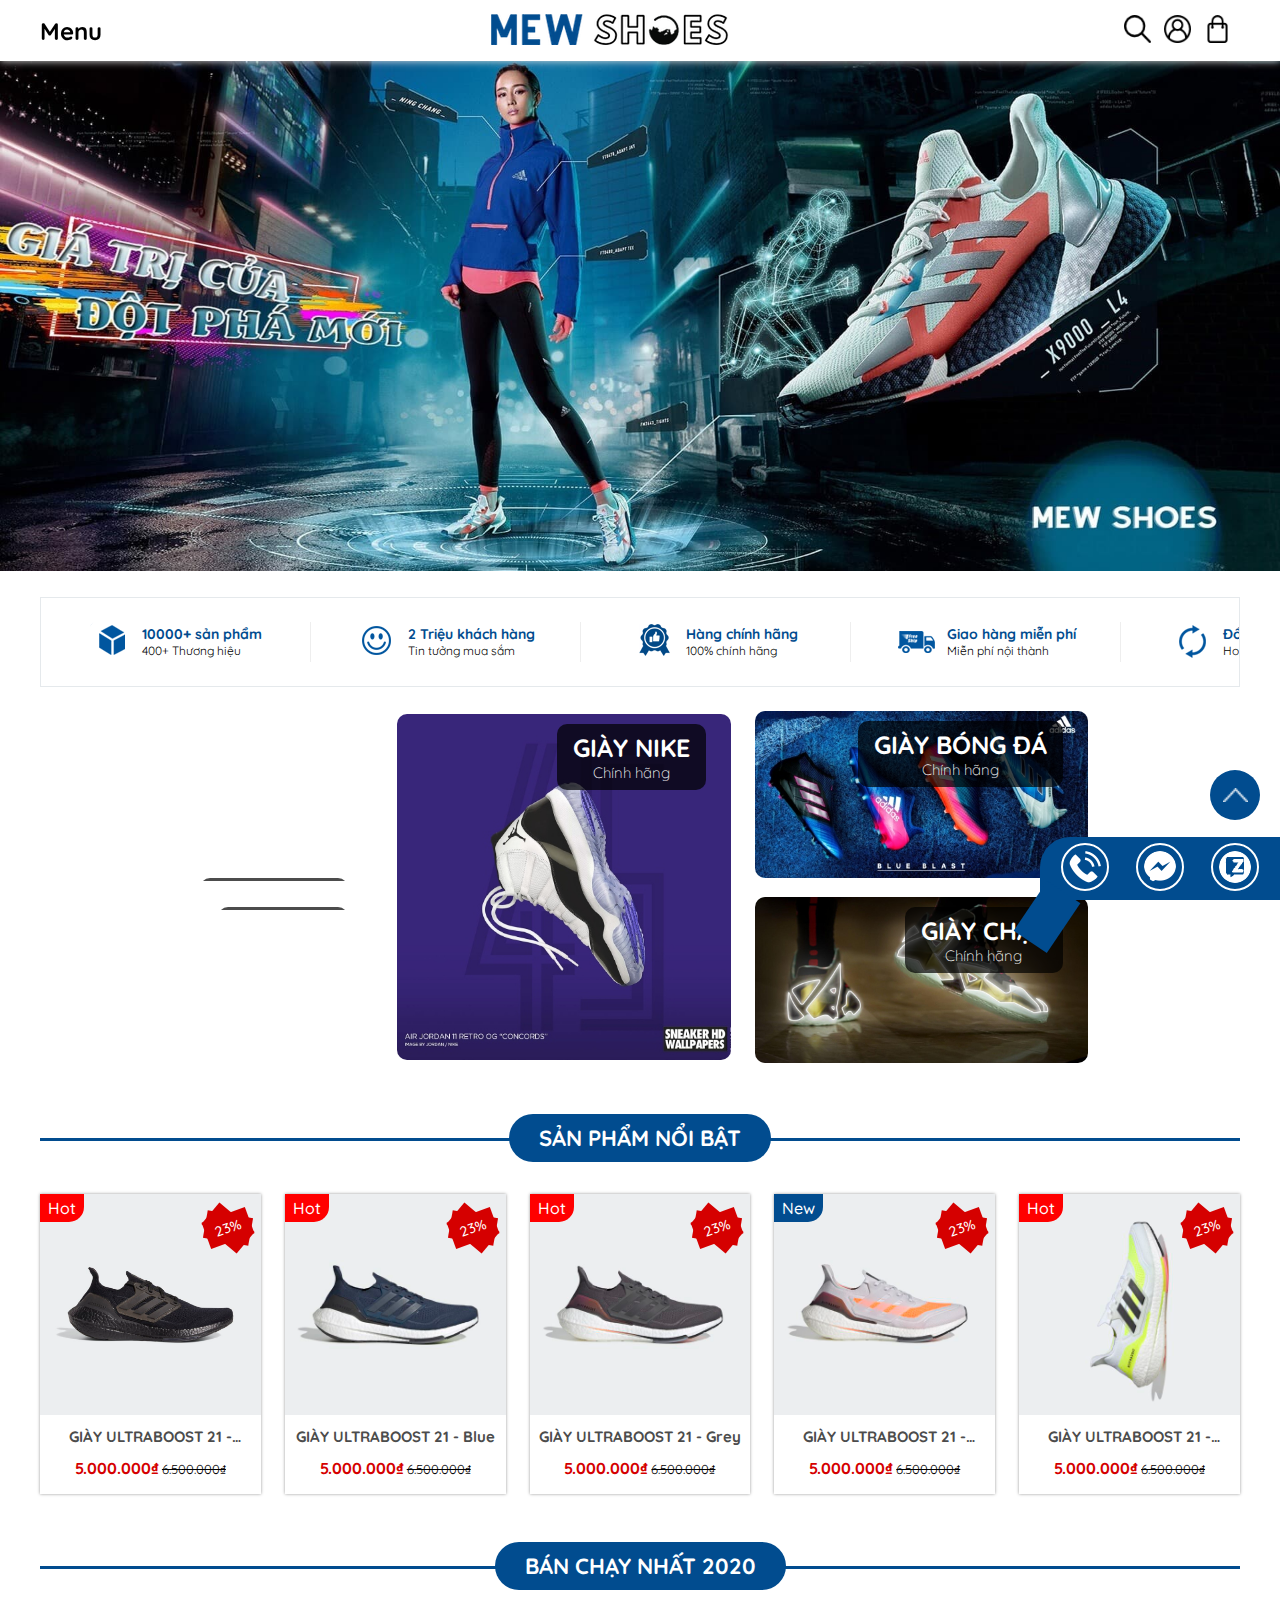
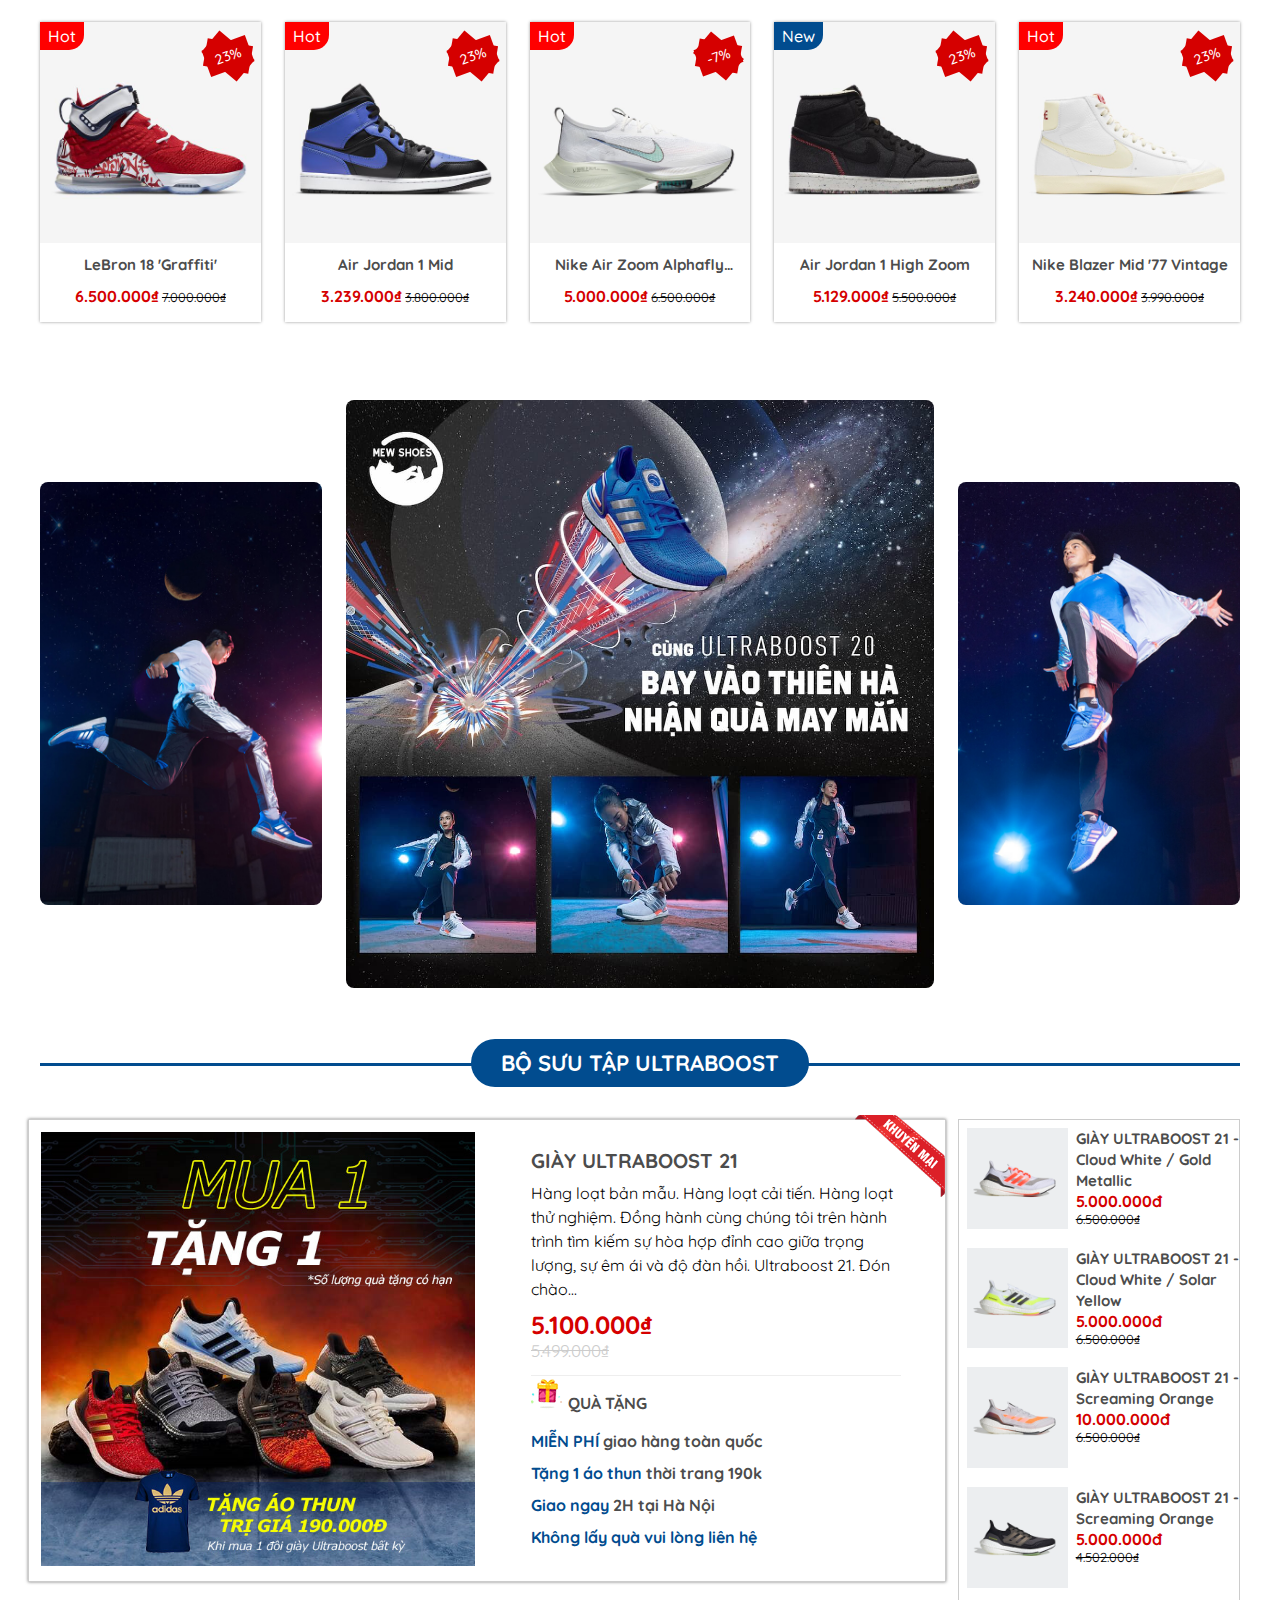
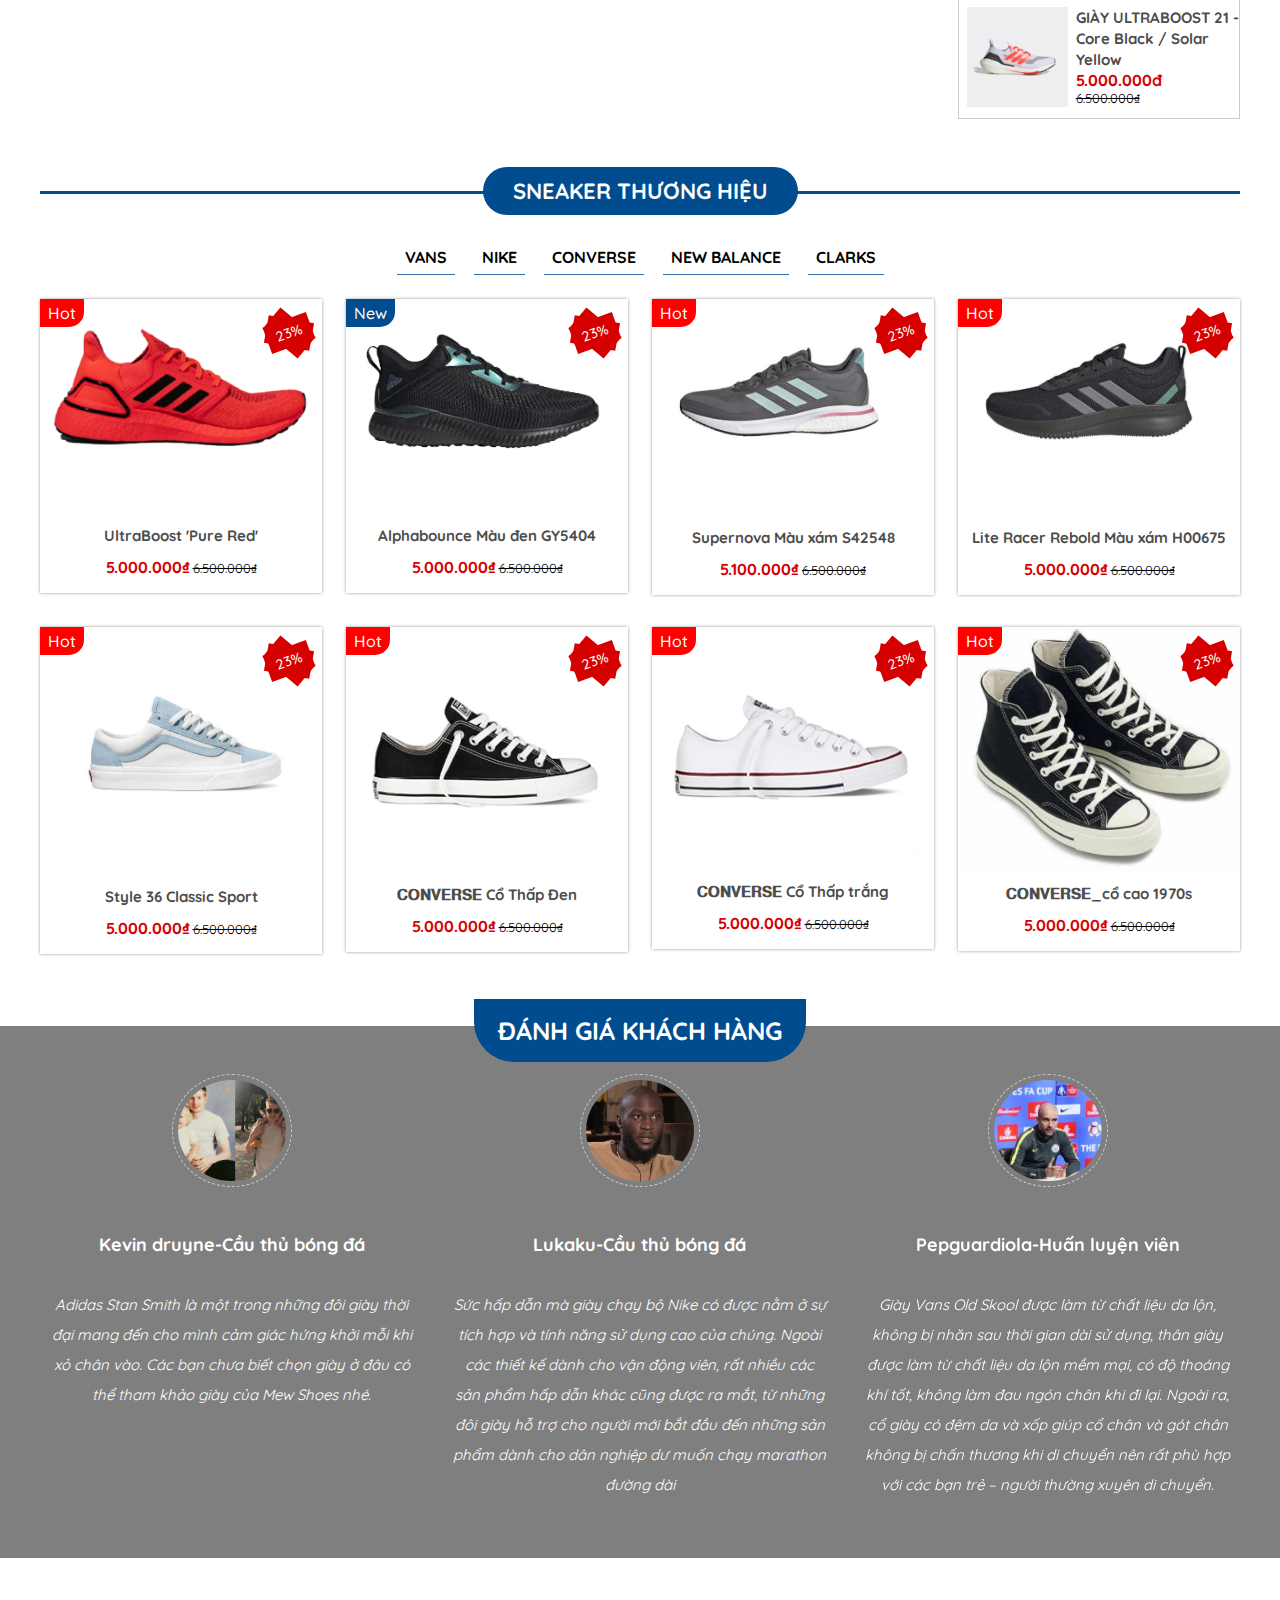
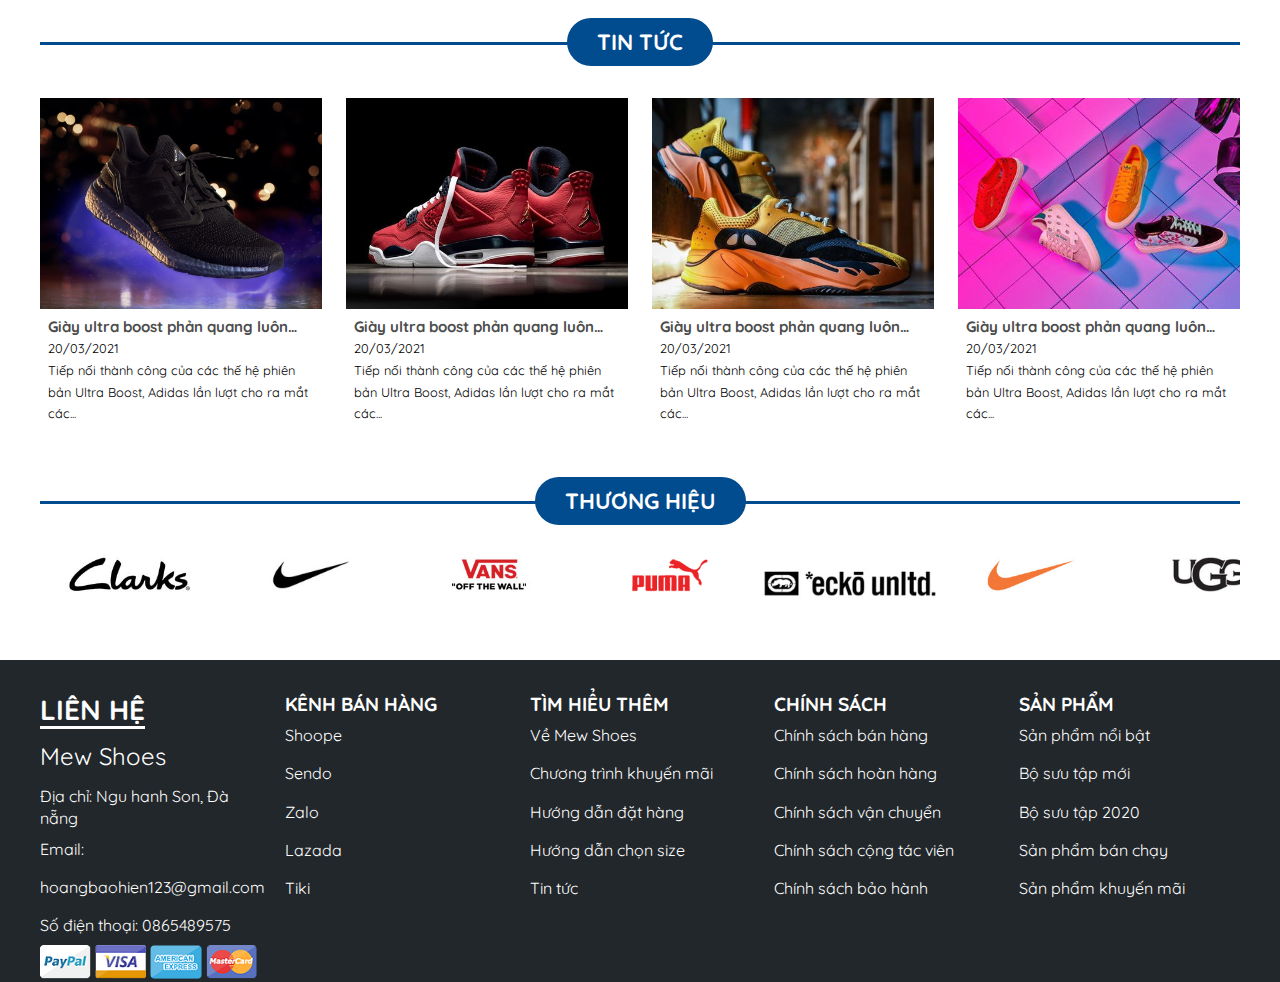
==== commit 5775f7e5: "upload code" ====
--- a/index.html
+++ b/index.html
@@ -771,9 +771,9 @@
                             <div class="container__products">
                                 <div class="container__product-banner">
                                     <img class="container__product-img"
-                                        src="./assets/img/shoes/H/Adidas UltraBoost 20 Marathon 'Pure Red'.png" alt="">
-                                    <div class="container__banner">
-                                        <img src="./assets/img/shoes/H1/UltraBoost 'Pure Red'.png" alt=""
+                                        src="./assets/img/shoes/H/Adidas UltraBoost 20 Marathon _Pure Red_.png" alt="">
+                                    <div class="container__banner">
+                                        <img src="./assets/img/shoes/H1/UltraBoost _Pure Red_.png" alt=""
                                             class="container__banner-img">
                                     </div>
                                 </div>
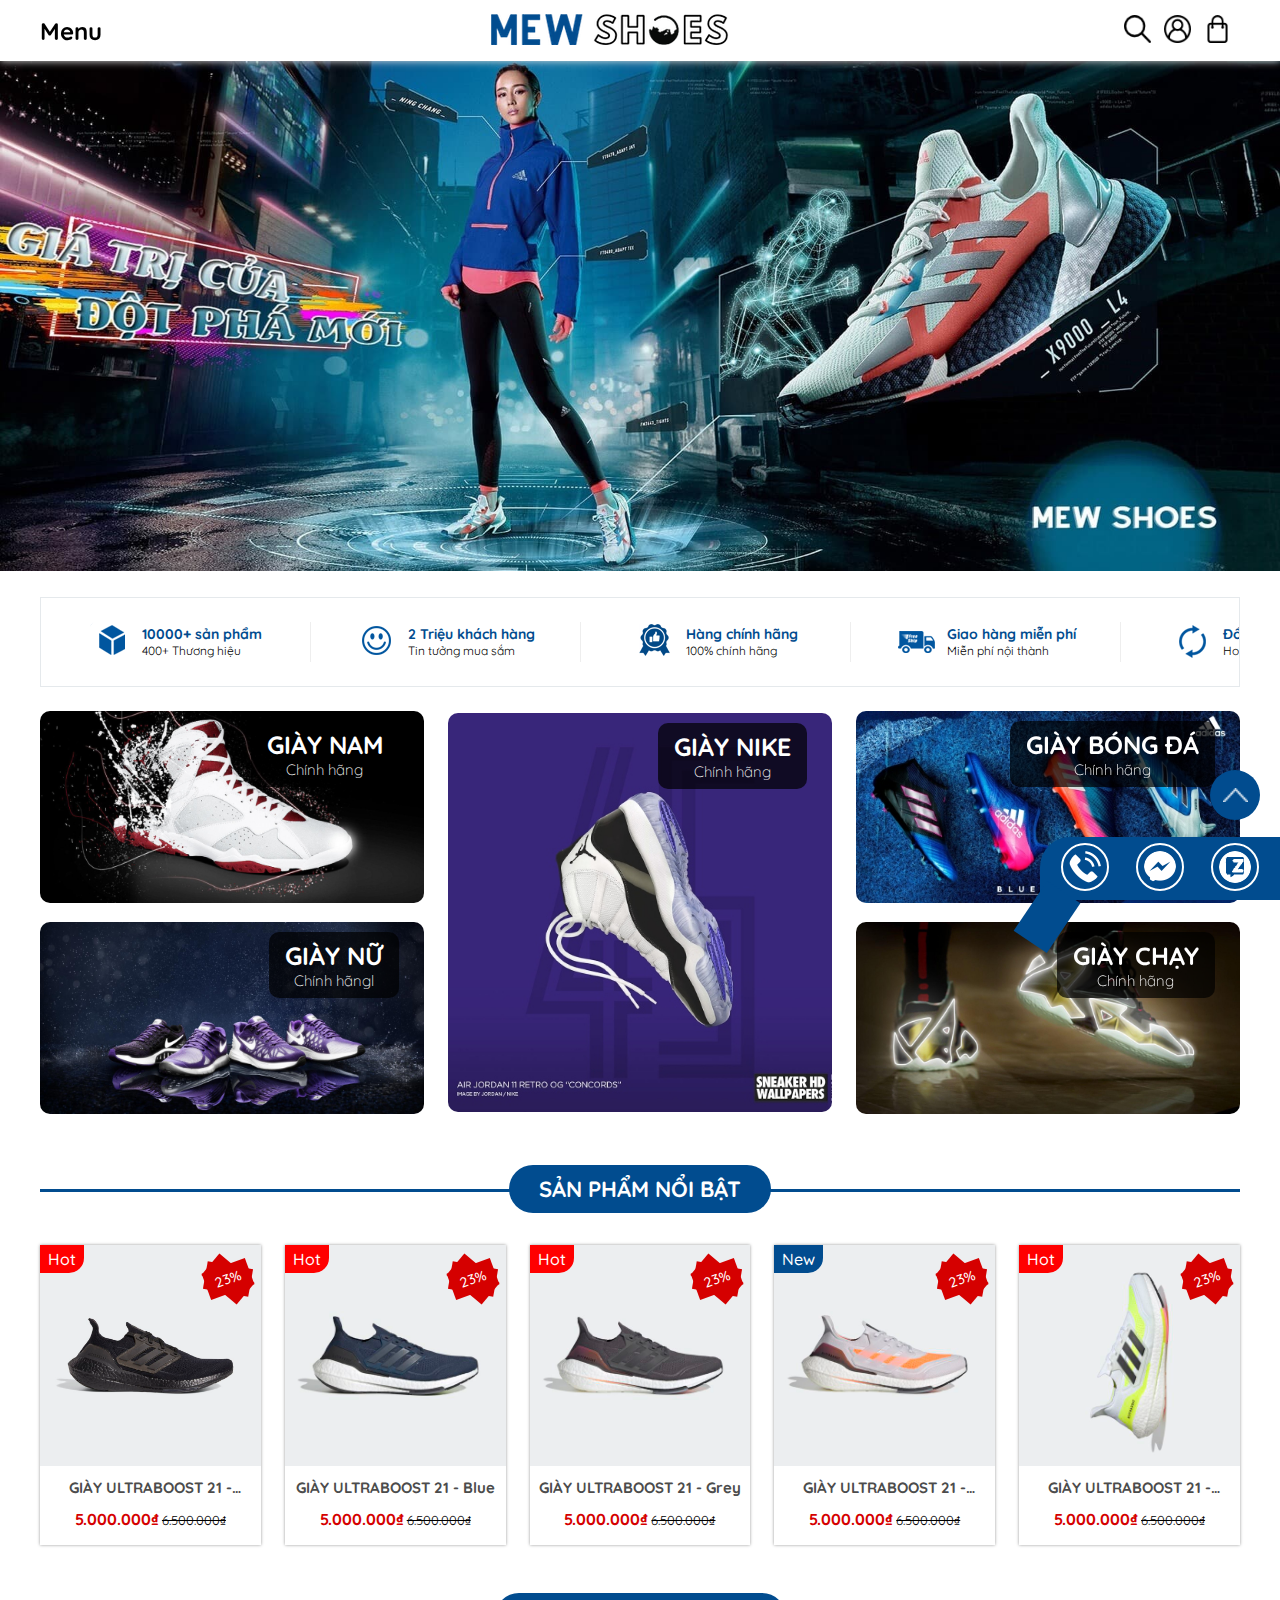
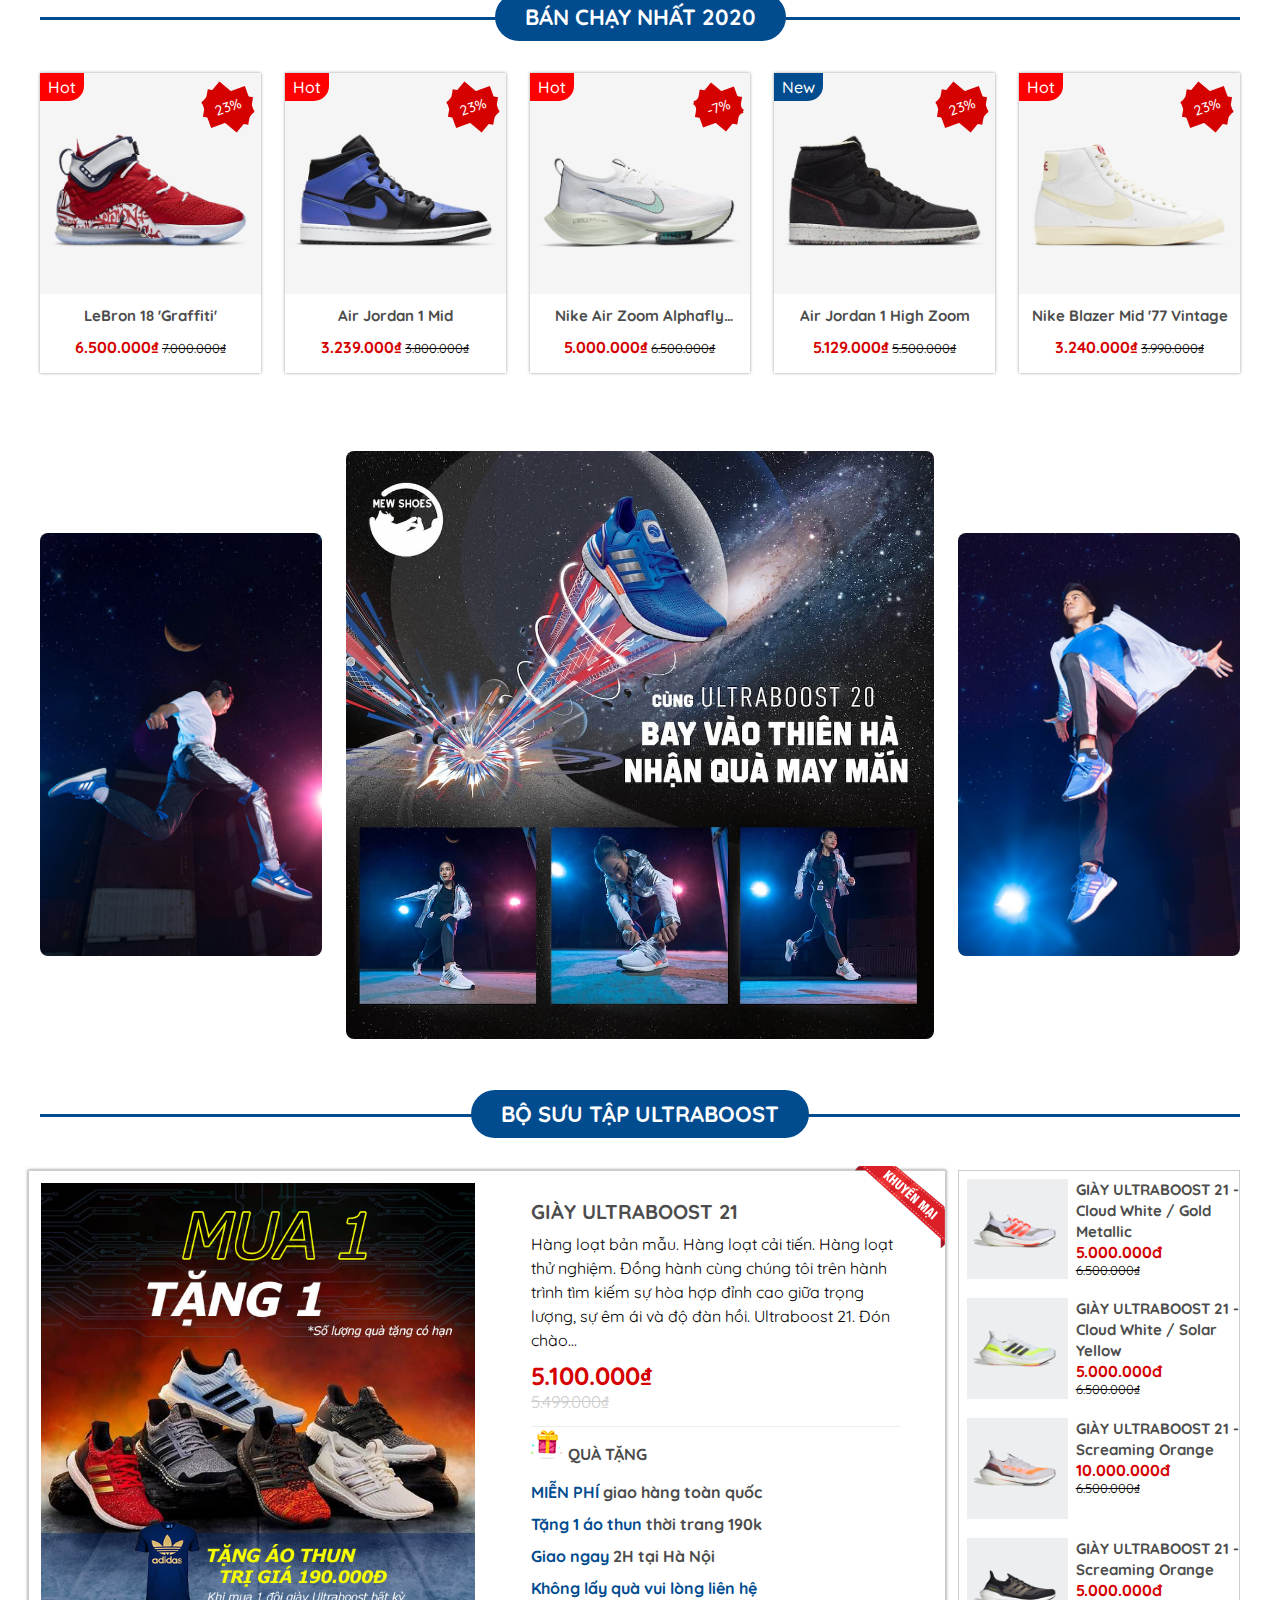
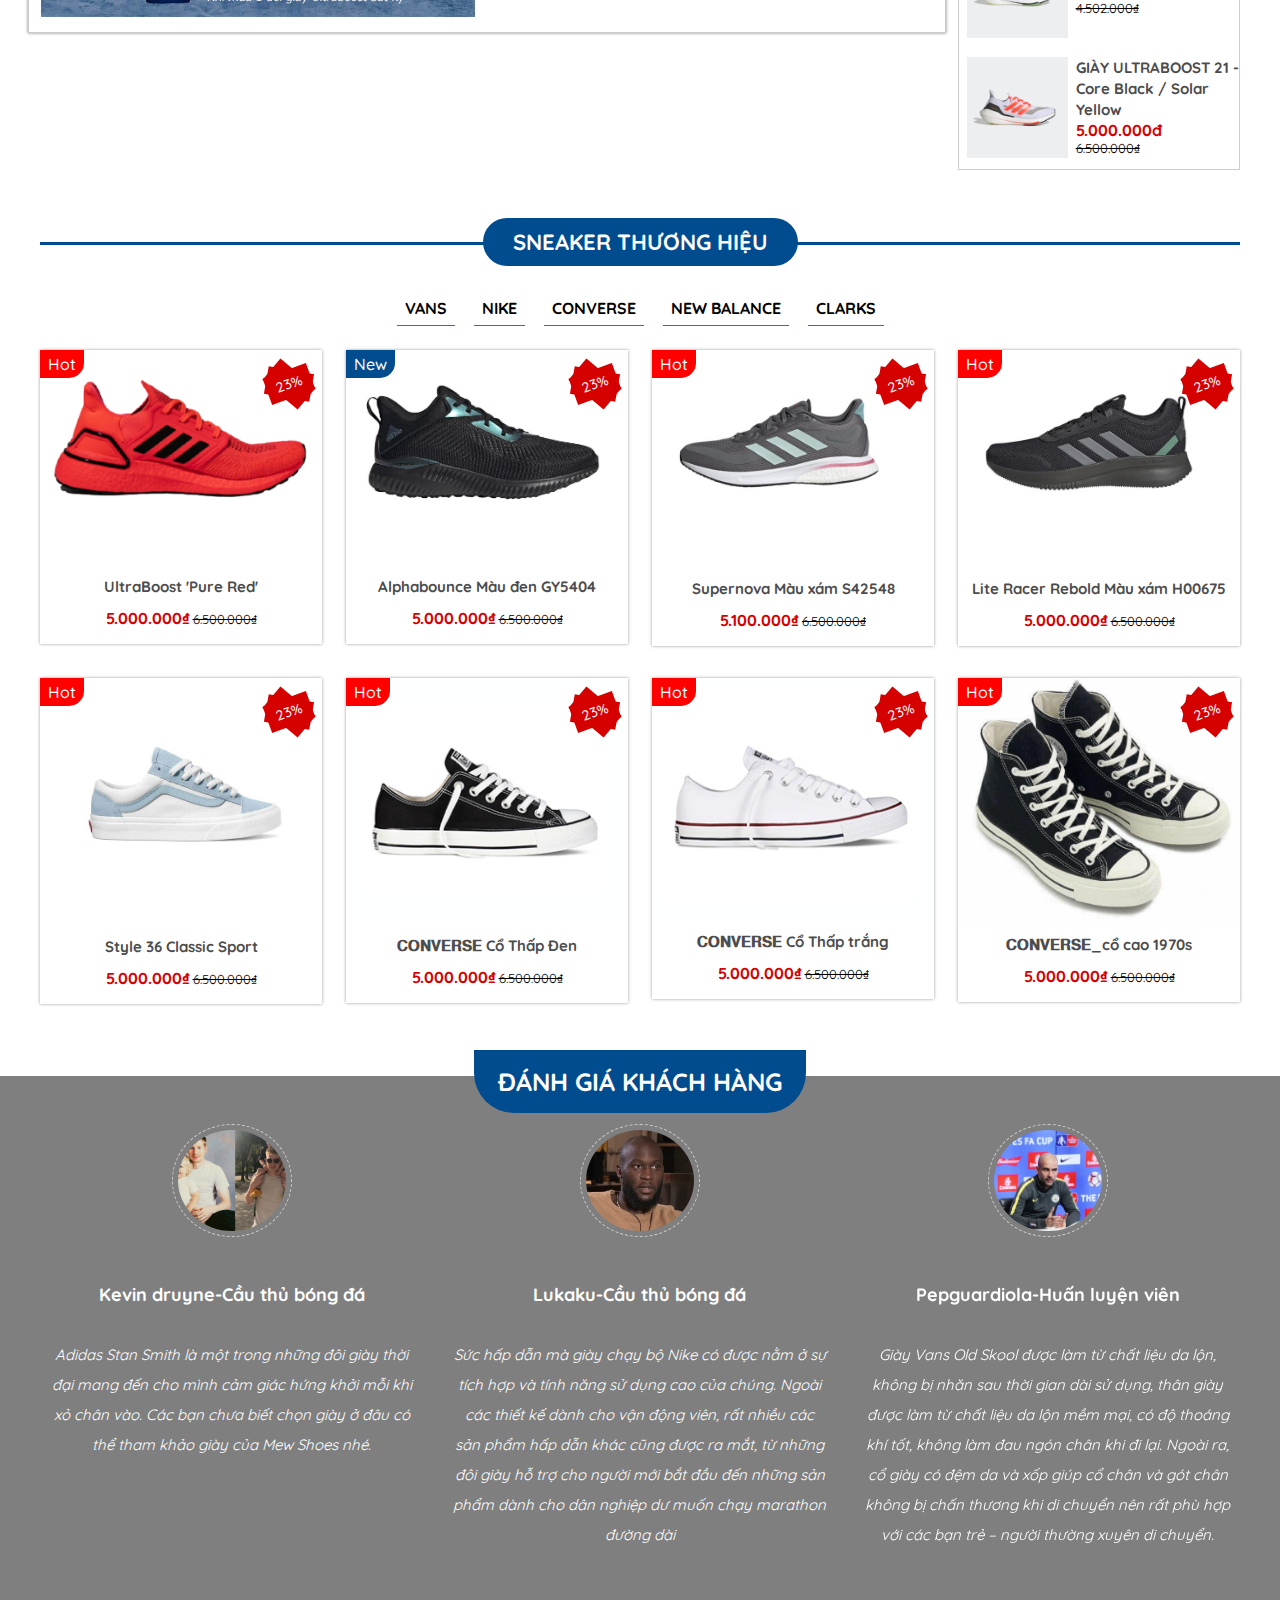
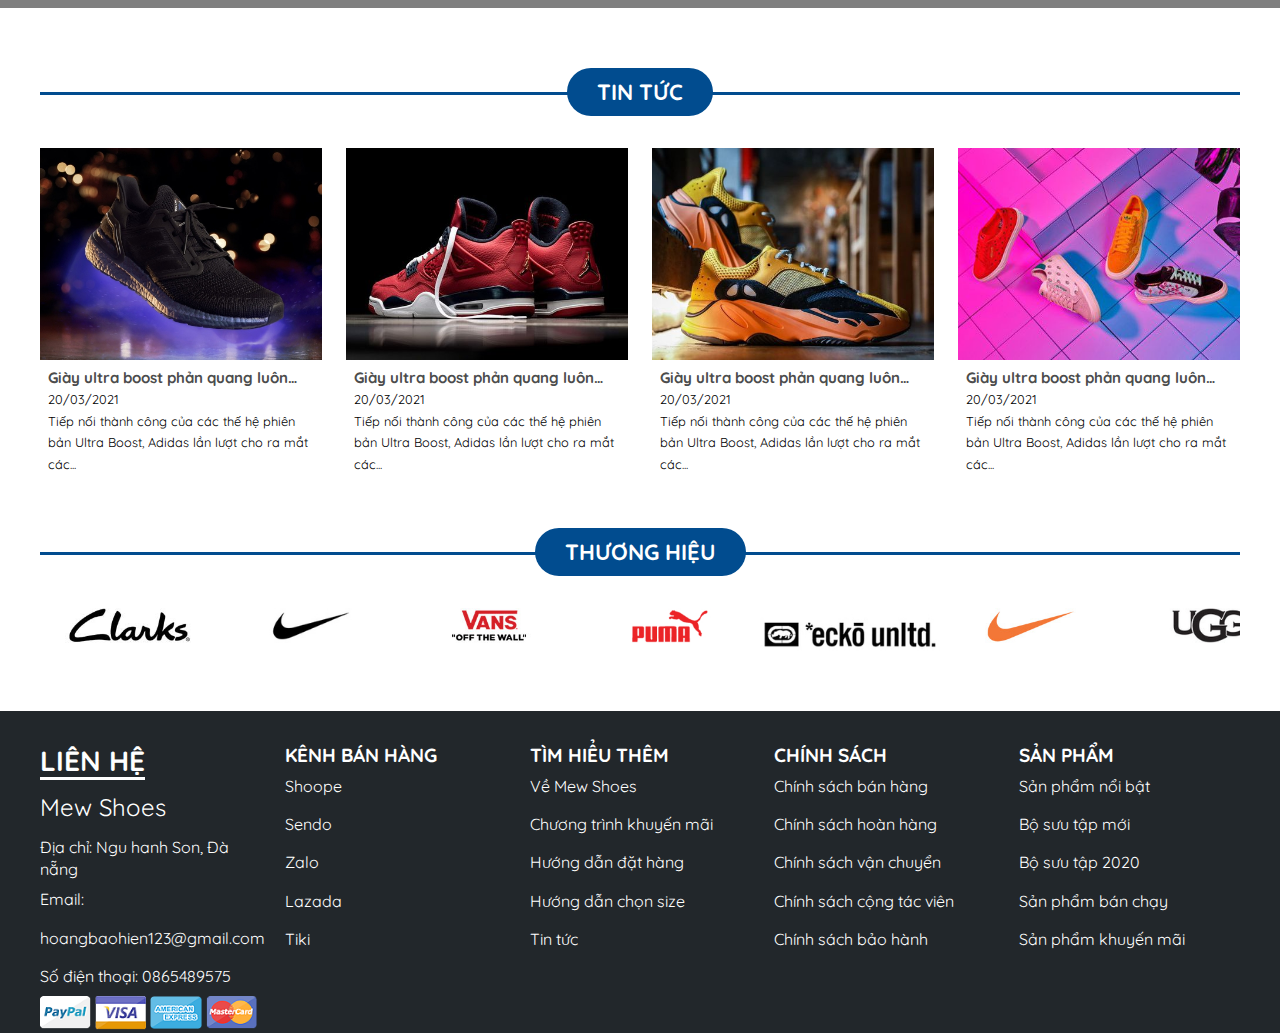
==== commit 5943f44d: "Upload" ====
--- a/index.html
+++ b/index.html
@@ -273,14 +273,14 @@
                         <div class="product__container">
                             <div class="col l-4 c-12">
                                 <a class="product__item main-effect" href="#">
-                                    <img class="product__img" src="./assets/img/shoes/Men's shoes.jpg" alt="">
+                                    <img class="product__img" src="./assets/img/shoes/Men_s shoes.jpg" alt="">
                                     <div class="product__desc">
                                         <h3 class="product__desc-title">Giày nam</h3>
                                         <h5 class="product__des--quantity">Chính hãng</h5>
                                     </div>
                                 </a>
                                 <a class="product__item main-effect product__item--mt-16" href="#">
-                                    <img class="product__img" src="./assets/img/shoes/Women's shoes.jpg" alt="">
+                                    <img class="product__img" src="./assets/img/shoes/Women_s shoes.jpg" alt="">
                                     <div class="product__desc">
                                         <h3 class="product__desc-title">Giày nữ</h3>
                                         <h5 class="product__des--quantity">Chính hãngl</h5>
